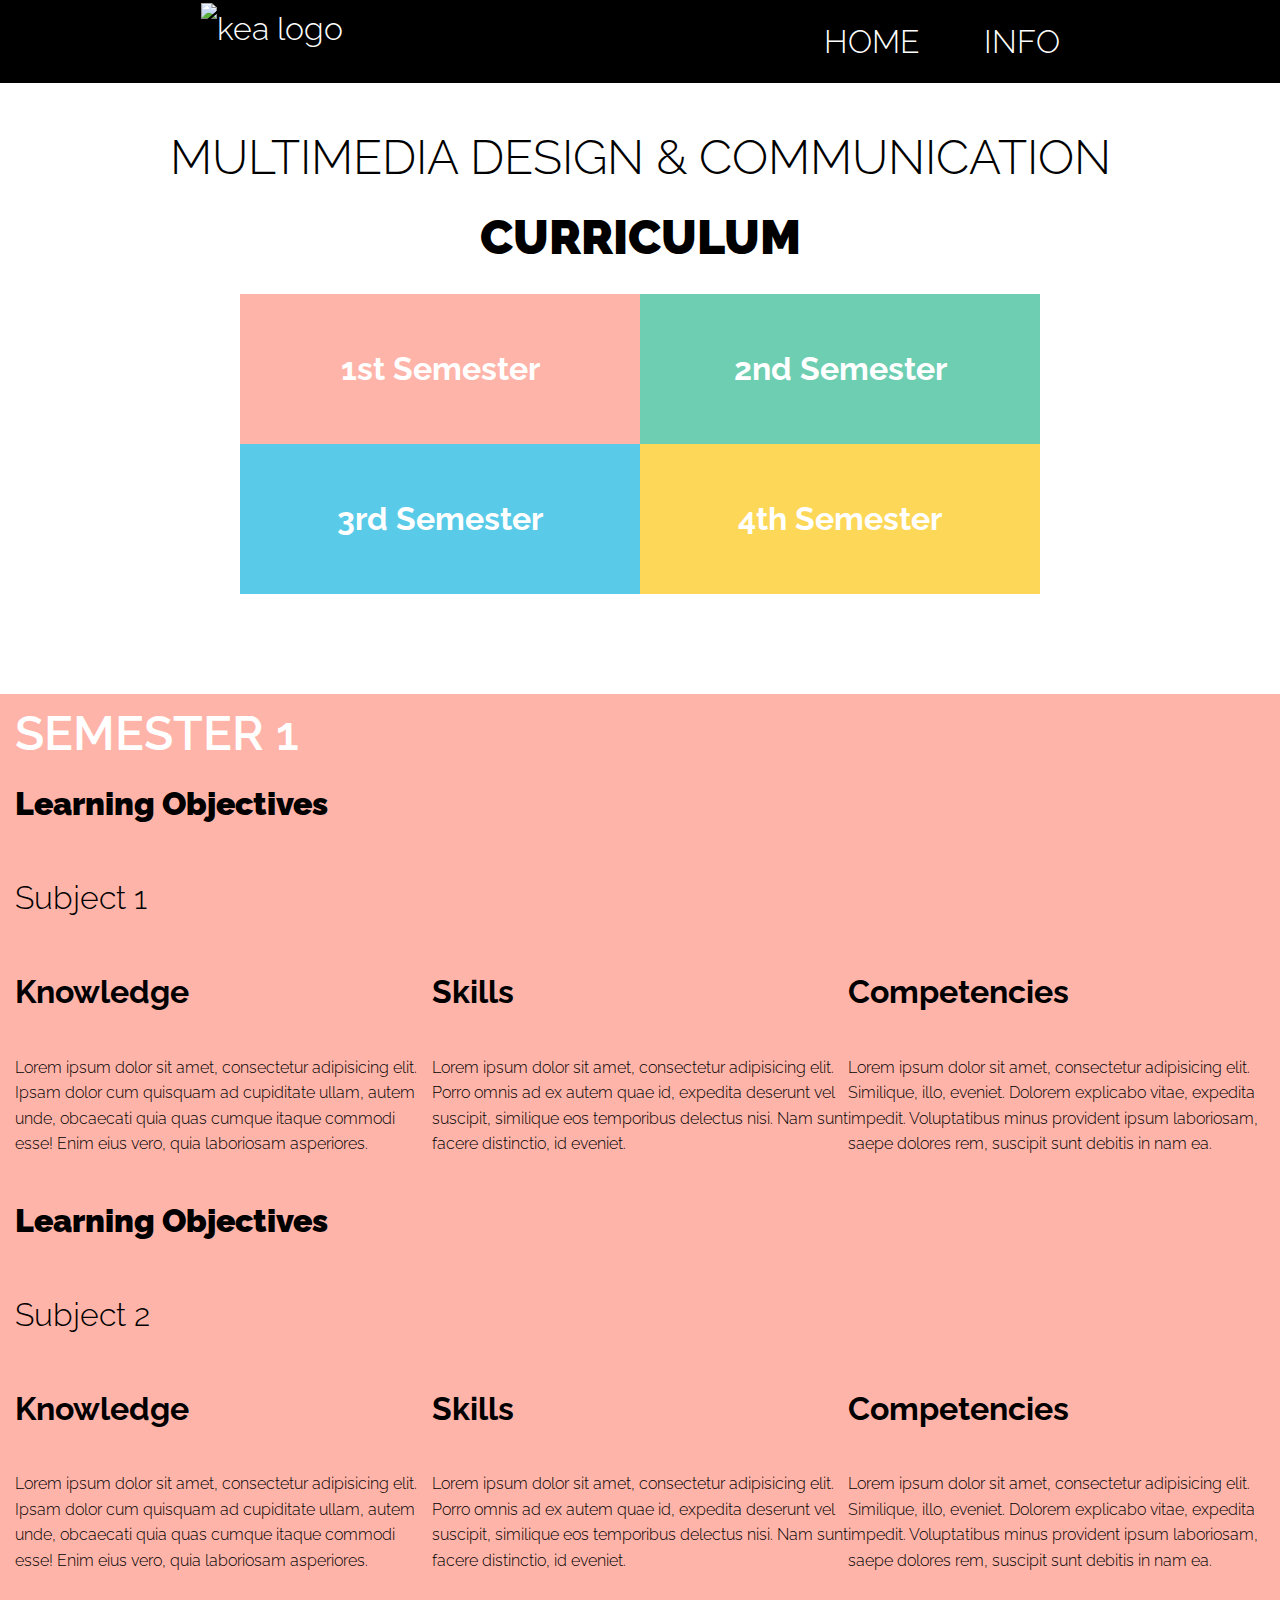
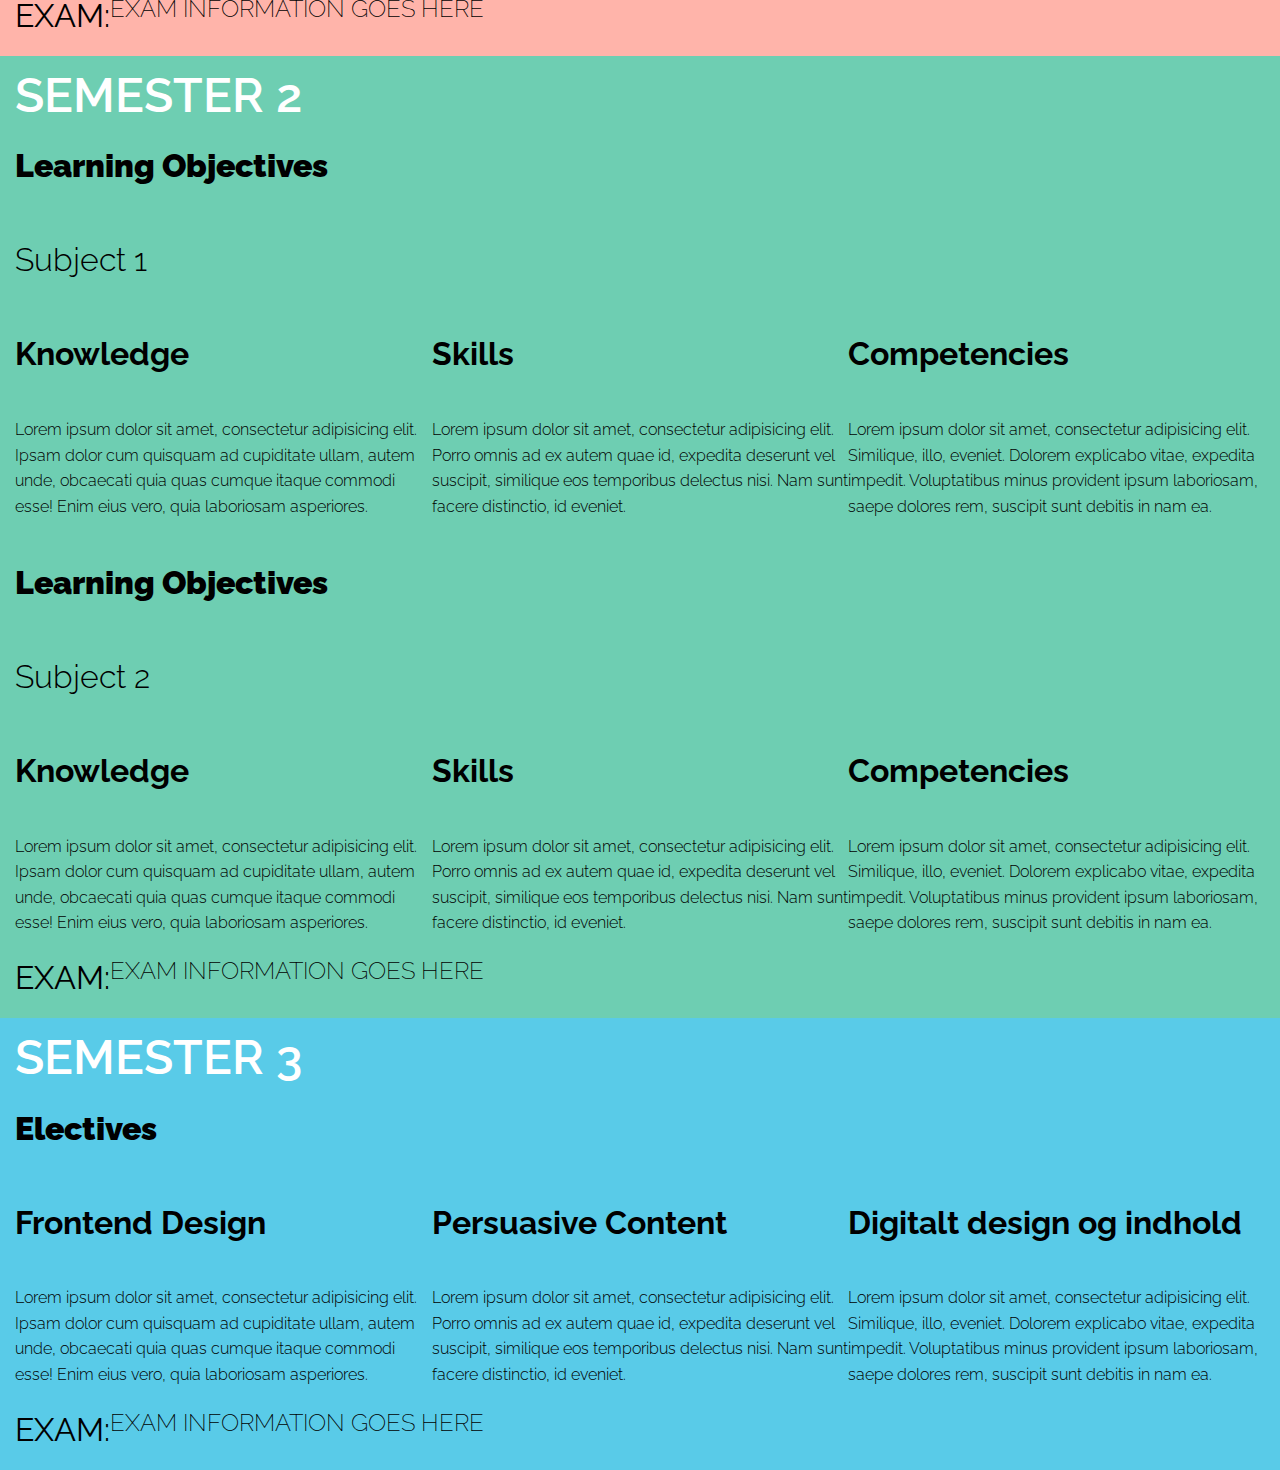
==== index.html @ 7bb72536 "1st index" ====
<!DOCTYPE html>
<html lang="en" dir="ltr">
  <head>
    <meta charset="utf-8">
    <title></title>
  </head>

  <style>
  @import url('https://fonts.googleapis.com/css?family=Raleway:300,400i,900');

    html, body   {
      margin: 0;
      padding: 0;
  }

      body {
      font-family: "Raleway", sans-serif;
      font-weight: 300;
      line-height: 1.6;
    }

    /* Semester blocks section at the top */

    .semester-links h1 {
      color:white;
    }

    .semester-links {

      display:flex;
      align-items: center;
      justify-content: center;
    }

    /* Grid containing semester 1,2,3 and 4 */

    .grid-container {
          display:grid;
          margin:auto;
          grid-template-columns: repeat(2, minmax(200px, 400px));
          grid-template-rows: repeat(2, minmax(50px, 150px));
          padding-bottom: 100px;
          grid-template-areas:
          "semester1 semester2"
          "semester3 semester4"

    }

    .semester1 {
      background-color: #FFB4AA;
      display:flex;
      align-items: center;
      justify-content: center;
      grid-area: semester1;
    }
    .semester2 {
      background-color: #6ECEB2;
      display:flex;
      align-items: center;
      justify-content: center;
        grid-area: semester2;
    }

    .semester3 {
      background-color: #59CBE8;
      display:flex;
      align-items: center;
      justify-content: center;
        grid-area: semester3;
    }
    .semester4 {
        background-color: #FDD757;
        display:flex;
        align-items: center;
        justify-content: center;
        grid-area: semester4;
    }

    /*Website navbar */

    #logo {
        height: 100px;
        vertical-align: middle;
    }


    .nav-wrapper {
        background-color: black;
        display: flex;
          justify-content: space-around;
    }

    nav ul {
        display: inline;
        list-style: none;
    }

    nav li {
        display: inline;
        cursor: pointer;
        padding: 43px 20px;
        margin-left: 20px;
    }

    nav a {
        text-decoration: none;
        font-size: 2em;
        color: white;
    }

    a:hover {
        color: red;
    }



    /* Main heading above the semester blocks */

    .heading {
      text-transform: uppercase;
      display:flex;
      align-items: center;
      justify-content: center;
        line-height: 1;
        margin-top: 0;
        font-size: 3rem;
        font-weight: 300;
        padding-top: 50px;

    }

    .heading2 {
      text-transform: uppercase;
      display:flex;
      align-items: center;
      justify-content: center;
      line-height: 1;
      margin-top: 0;
      font-size: 3rem;
      font-weight: 900;
    }

/* Below is 1st semester page */

    .semester1-section {
      display:flex;

      align-items: center;
      justify-content: center;
    }



    .semester-grid {
        padding:15px;

          display:grid;
          grid-template-columns: repeat(3, minmax(200px, 500px));
          grid-template-rows: repeat(2, minmax(50px, 150px)), auto;
          grid-template-areas:
          "semester-heading semester-heading semester-heading"
          "learning-objectives learning-objectives learning-objectives"
          "subject1 subject1 subject1 "
          "knowledge skills competencies"
          "learning-objectives2 learning-objectives2 learning-objectives2"
          "subject2 subject2 subject2 "
          "knowledge2 skills2 competencies2"
          "exam exam exam"


    }

    /* The heading for each semester page */

    .semester-heading {
      text-transform: uppercase;
      display:flex;
      color:white;
      line-height: 1;
      margin-top: 0;
      font-size: 3rem;
      font-weight: 600;
      grid-area:semester-heading;
    }

    /* The exam info for each semester */

    .exam {
      grid-area:exam;
      text-transform: uppercase;
      display:flex;
      margin-top: 0;
      font-size: 2rem;
      font-weight: 400;
    }

    .examInfo {
      grid-area:examInfo;
      display:flex;
      margin-top: 0;
      font-size: 1.5rem;
      font-weight: 200;
    }

    /* Knowledge div bock inside grid */
    .knowledge-grid {
      grid-area: knowledge;
      display:grid;
      grid-template-rows: minmax(50px, 150px), auto;
    }

    .knowledge-grid2 {
      grid-area: knowledge2;
      display:grid;
      grid-template-rows: minmax(50px, 150px), auto;
    }

    .knowledge-h1 {
      display:flex;
    }

    .knowledge-description {
    display:flex;
    }

    .knowledge-description2 {
    display:flex;
    }



    /* skills div bock inside grid */
    .skills-grid {
      grid-area: skills;
      display:grid;
      grid-template-rows: minmax(50px, 150px), auto;

    }

    .skills-grid2 {
      grid-area: skills2;
      display:grid;
      grid-template-rows: minmax(50px, 150px), auto;

    }

    /* competencies div bock inside grid */
    .competencies-grid {
      grid-area: competencies;
      display:grid;
      grid-template-rows: minmax(50px, 150px), auto;

    }

    .competencies-grid2 {
      grid-area: competencies2;
      display:grid;
      grid-template-rows: minmax(50px, 150px), auto;

    }


    .learning-objectives {
      grid-area: learning-objectives;
      display:flex;

    }

    .learning-objectives2 {
      grid-area: learning-objectives2;
      display:flex;

    }

    .learning-objectives h1 {
      font-weight: 900;
    }

    .learning-objectives2 h1 {
      font-weight: 900;
    }

    .subject1 {
      grid-area: subject1;
    }

    .subject1 h1 {
      font-weight: 300;
    }

    .subject2 {
      grid-area: subject2;
    }

    .subject2 h1 {
      font-weight: 300;
    }

    .semester-grid p {
      display:flex;
    }

    /* Below is semester 2 section */
    .semester2-section {
      display:flex;
      align-items: center;
      justify-content: center;
    }

    /* Below is semester 3 section */
    .semester3-section {
      display:flex;
      align-items: center;
      justify-content: center;
    }

    /* Below will be semester 4 section */

    /*Setting the colors of semester grids */

    .semester1-section .semester-grid {
        background-color: #FFB4AA;
    }
    .semester2-section .semester-grid {
        background-color: #6ECEB2;
    }
    .semester3-section .semester-grid {
        background-color: #59CBE8;
    }
    .semester4-section .semester-grid {
        background-color: #FDD757;
    }






  </style>

  <body>
    <main>

      <nav>
          <div class="nav-wrapper">
              <a href="#home">
                  <img id="logo" src="kea_logo.jpg" alt="kea logo"> </a>
              <ul>
                  <li><a href="#home">HOME</a></li>
                  <li><a href="#info">INFO</a></li>
              </ul>
          </div>
      </nav>

      <h1 class="heading">Multimedia Design & Communication</h1>
      <h1 class="heading2">Curriculum</h1>
    <section class="semester-links">
      <div class="grid-container">

        <div class="semester1"><h1>1st Semester</h1></div>
        <div class="semester2"><h1>2nd Semester</h1></div>
        <div class="semester3"><h1>3rd Semester</h1></div>
        <div class="semester4"><h1>4th Semester</h1></div>
    </div>
    </section>
    <section class="semester1-section">
      <div class="semester-grid">
        <div class="semester-heading">Semester 1</div>
        <!-- semester 1 part 1 start -->
        <div class="learning-objectives">
          <h1>Learning Objectives</h1>
        </div>
        <div class="subject1">
          <h1>Subject 1</h1>
        </div>
        <div class="knowledge-grid">
          <h1 class="knowledge-h1">Knowledge</h1>
          <p class="knowledge-description">Lorem ipsum dolor sit amet, consectetur adipisicing elit. Ipsam dolor cum quisquam ad cupiditate ullam, autem unde, obcaecati quia quas cumque itaque commodi esse! Enim eius vero, quia laboriosam asperiores.</p>

        </div>
        <div class="skills-grid">
          <h1 class="skills-h1">Skills</h1>
          <p class="skills-description">Lorem ipsum dolor sit amet, consectetur adipisicing elit. Porro omnis ad ex autem quae id, expedita deserunt vel suscipit, similique eos temporibus delectus nisi. Nam sunt facere distinctio, id eveniet.</p>
        </div>
        <div class="competencies-grid">
          <h1 class="competencies-h1">Competencies</h1>
          <p class="competencies-description">Lorem ipsum dolor sit amet, consectetur adipisicing elit. Similique, illo, eveniet. Dolorem explicabo vitae, expedita impedit. Voluptatibus minus provident ipsum laboriosam, saepe dolores rem, suscipit sunt debitis in nam ea.</p>

        </div>
        <!-- semester 1 part 1 end -->
        <!-- semester 1 part 2 start -->
        <div class="learning-objectives2">
          <h1>Learning Objectives</h1>
        </div>
        <div class="subject2">
          <h1>Subject 2</h1>
        </div>
        <div class="knowledge-grid2">
          <h1 class="knowledge-h1">Knowledge</h1>
          <p class="knowledge-description2">Lorem ipsum dolor sit amet, consectetur adipisicing elit. Ipsam dolor cum quisquam ad cupiditate ullam, autem unde, obcaecati quia quas cumque itaque commodi esse! Enim eius vero, quia laboriosam asperiores.</p>

        </div>
        <div class="skills-grid2">
          <h1 class="skills-h1">Skills</h1>
          <p class="skills-description2">Lorem ipsum dolor sit amet, consectetur adipisicing elit. Porro omnis ad ex autem quae id, expedita deserunt vel suscipit, similique eos temporibus delectus nisi. Nam sunt facere distinctio, id eveniet.</p>
        </div>
        <div class="competencies-grid2">
          <h1 class="competencies-h1">Competencies</h1>
          <p class="competencies-description2">Lorem ipsum dolor sit amet, consectetur adipisicing elit. Similique, illo, eveniet. Dolorem explicabo vitae, expedita impedit. Voluptatibus minus provident ipsum laboriosam, saepe dolores rem, suscipit sunt debitis in nam ea.</p>
        </div>
        <div class="exam">Exam: <span class="examInfo">Exam information goes here</span></div>
        <!-- semester 1 part 2 end -->
     </div>
    </section>


    <section class="semester2-section">
      <div class="semester-grid">
        <!-- semester 2 part 1 start -->
        <div class="semester-heading">Semester 2</div>
        <div class="learning-objectives">
          <h1>Learning Objectives</h1>
        </div>
        <div class="subject1">
          <h1>Subject 1</h1>
        </div>
        <div class="knowledge-grid">
          <h1 class="knowledge-h1">Knowledge</h1>
          <p class="knowledge-description">Lorem ipsum dolor sit amet, consectetur adipisicing elit. Ipsam dolor cum quisquam ad cupiditate ullam, autem unde, obcaecati quia quas cumque itaque commodi esse! Enim eius vero, quia laboriosam asperiores.</p>

        </div>
        <div class="skills-grid">
          <h1 class="skills-h1">Skills</h1>
          <p class="skills-description">Lorem ipsum dolor sit amet, consectetur adipisicing elit. Porro omnis ad ex autem quae id, expedita deserunt vel suscipit, similique eos temporibus delectus nisi. Nam sunt facere distinctio, id eveniet.</p>
        </div>
        <div class="competencies-grid">
          <h1 class="competencies-h1">Competencies</h1>
          <p class="competencies-description">Lorem ipsum dolor sit amet, consectetur adipisicing elit. Similique, illo, eveniet. Dolorem explicabo vitae, expedita impedit. Voluptatibus minus provident ipsum laboriosam, saepe dolores rem, suscipit sunt debitis in nam ea.</p>
        </div>
        <!-- semester 2 part 1 end -->
        <!-- semester 2 part 2 start -->
        <div class="learning-objectives2">
          <h1>Learning Objectives</h1>
        </div>
        <div class="subject2">
          <h1>Subject 2</h1>
        </div>
        <div class="knowledge-grid2">
          <h1 class="knowledge-h1">Knowledge</h1>
          <p class="knowledge-description2">Lorem ipsum dolor sit amet, consectetur adipisicing elit. Ipsam dolor cum quisquam ad cupiditate ullam, autem unde, obcaecati quia quas cumque itaque commodi esse! Enim eius vero, quia laboriosam asperiores.</p>

        </div>
        <div class="skills-grid2">
          <h1 class="skills-h1">Skills</h1>
          <p class="skills-description2">Lorem ipsum dolor sit amet, consectetur adipisicing elit. Porro omnis ad ex autem quae id, expedita deserunt vel suscipit, similique eos temporibus delectus nisi. Nam sunt facere distinctio, id eveniet.</p>
        </div>
        <div class="competencies-grid2">
          <h1 class="competencies-h1">Competencies</h1>
          <p class="competencies-description2">Lorem ipsum dolor sit amet, consectetur adipisicing elit. Similique, illo, eveniet. Dolorem explicabo vitae, expedita impedit. Voluptatibus minus provident ipsum laboriosam, saepe dolores rem, suscipit sunt debitis in nam ea.</p>
        </div>
<div class="exam">Exam: <span class="examInfo">Exam information goes here</span></div>
        <!-- semester 2 part 2 end -->
    </section>

    <!-- Semester 3 section below here -->
    <section class="semester3-section">

      <div class="semester-grid">
        <div class="semester-heading">Semester 3</div>
        <!-- semester 3 part 1 start -->
        <div class="learning-objectives">
          <h1>Electives</h1>
        </div>
        <div class="knowledge-grid">
          <h1 class="knowledge-h1">Frontend Design</h1>
          <p class="knowledge-description">Lorem ipsum dolor sit amet, consectetur adipisicing elit. Ipsam dolor cum quisquam ad cupiditate ullam, autem unde, obcaecati quia quas cumque itaque commodi esse! Enim eius vero, quia laboriosam asperiores.</p>

        </div>
        <div class="skills-grid">
          <h1 class="skills-h1">Persuasive Content</h1>
          <p class="skills-description">Lorem ipsum dolor sit amet, consectetur adipisicing elit. Porro omnis ad ex autem quae id, expedita deserunt vel suscipit, similique eos temporibus delectus nisi. Nam sunt facere distinctio, id eveniet.</p>
        </div>
        <div class="competencies-grid">
          <h1 class="competencies-h1">Digitalt design og indhold</h1>
          <p class="competencies-description">Lorem ipsum dolor sit amet, consectetur adipisicing elit. Similique, illo, eveniet. Dolorem explicabo vitae, expedita impedit. Voluptatibus minus provident ipsum laboriosam, saepe dolores rem, suscipit sunt debitis in nam ea.</p>
        </div>
        <div class="exam">Exam: <span class="examInfo">Exam information goes here</span></div>
        <!-- semester 3 part 1 end -->
     </div>
    </section>
  </main>

  </body>
</html>
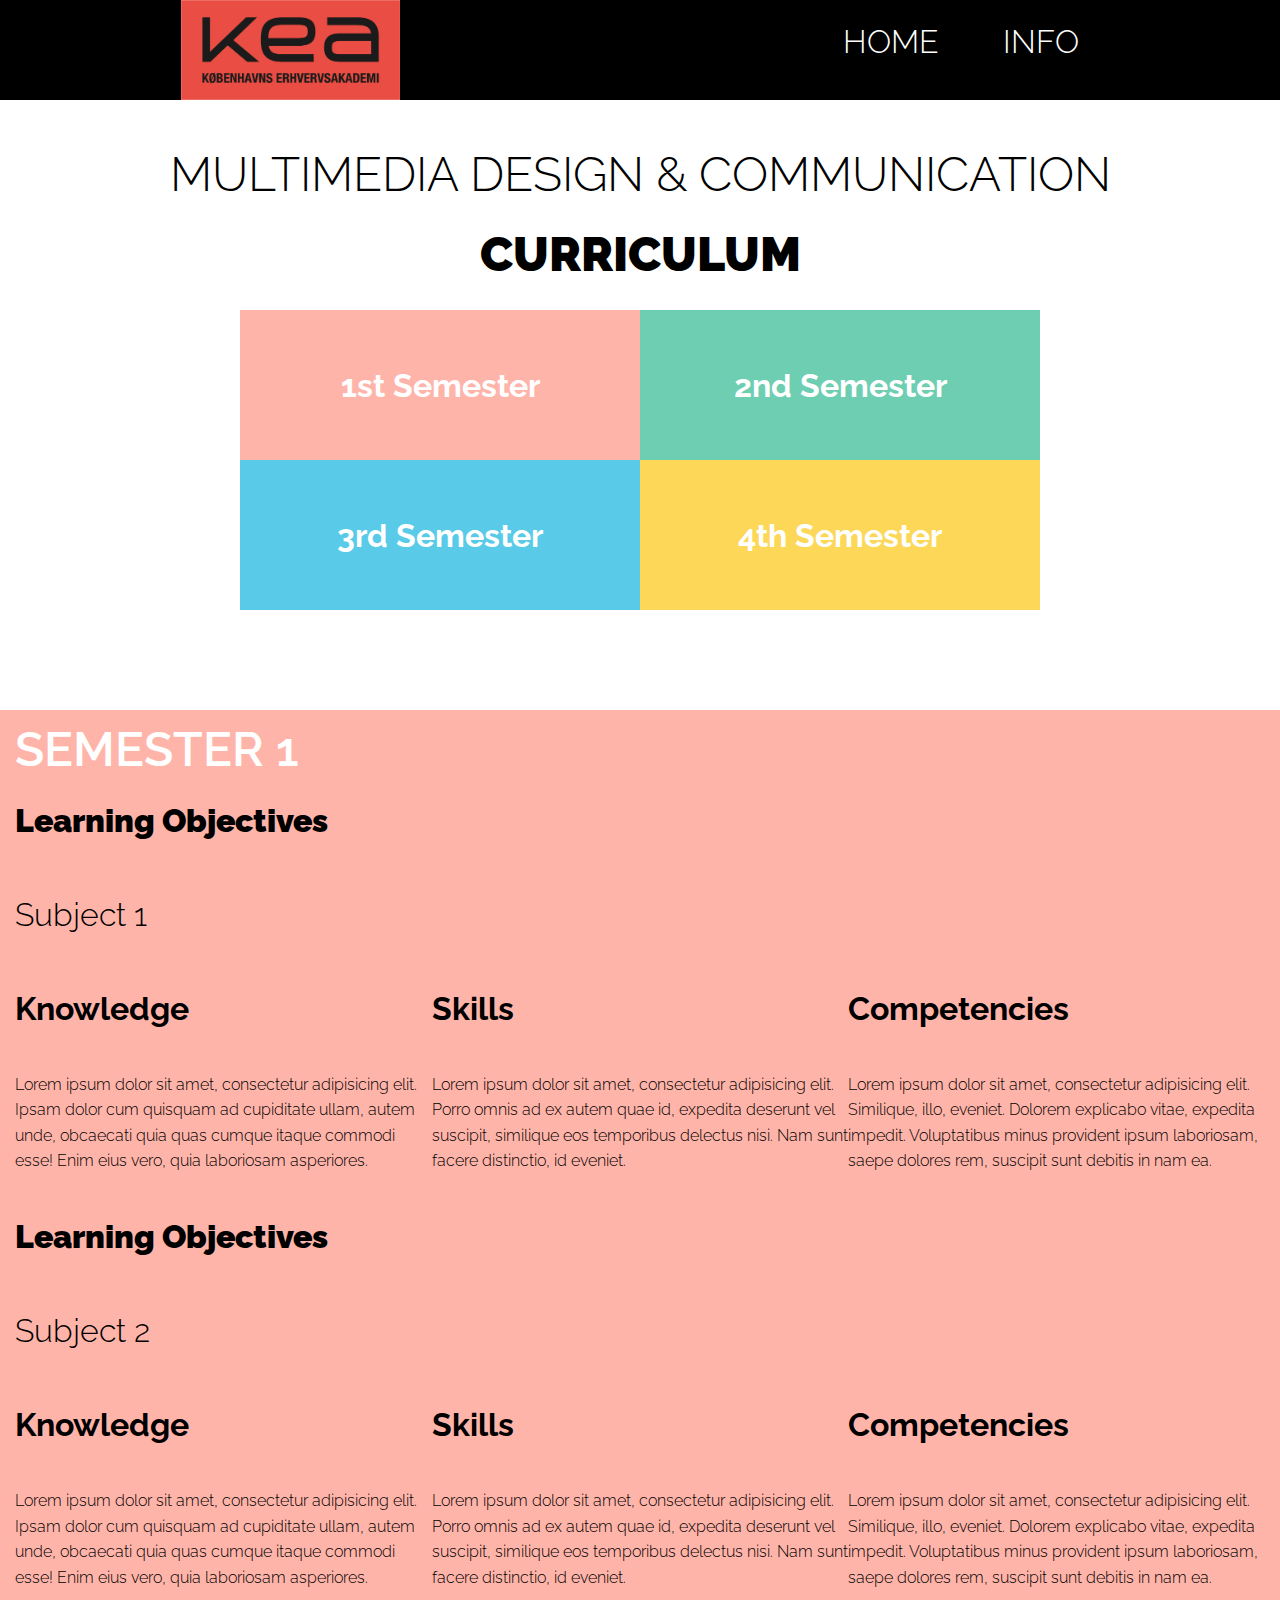
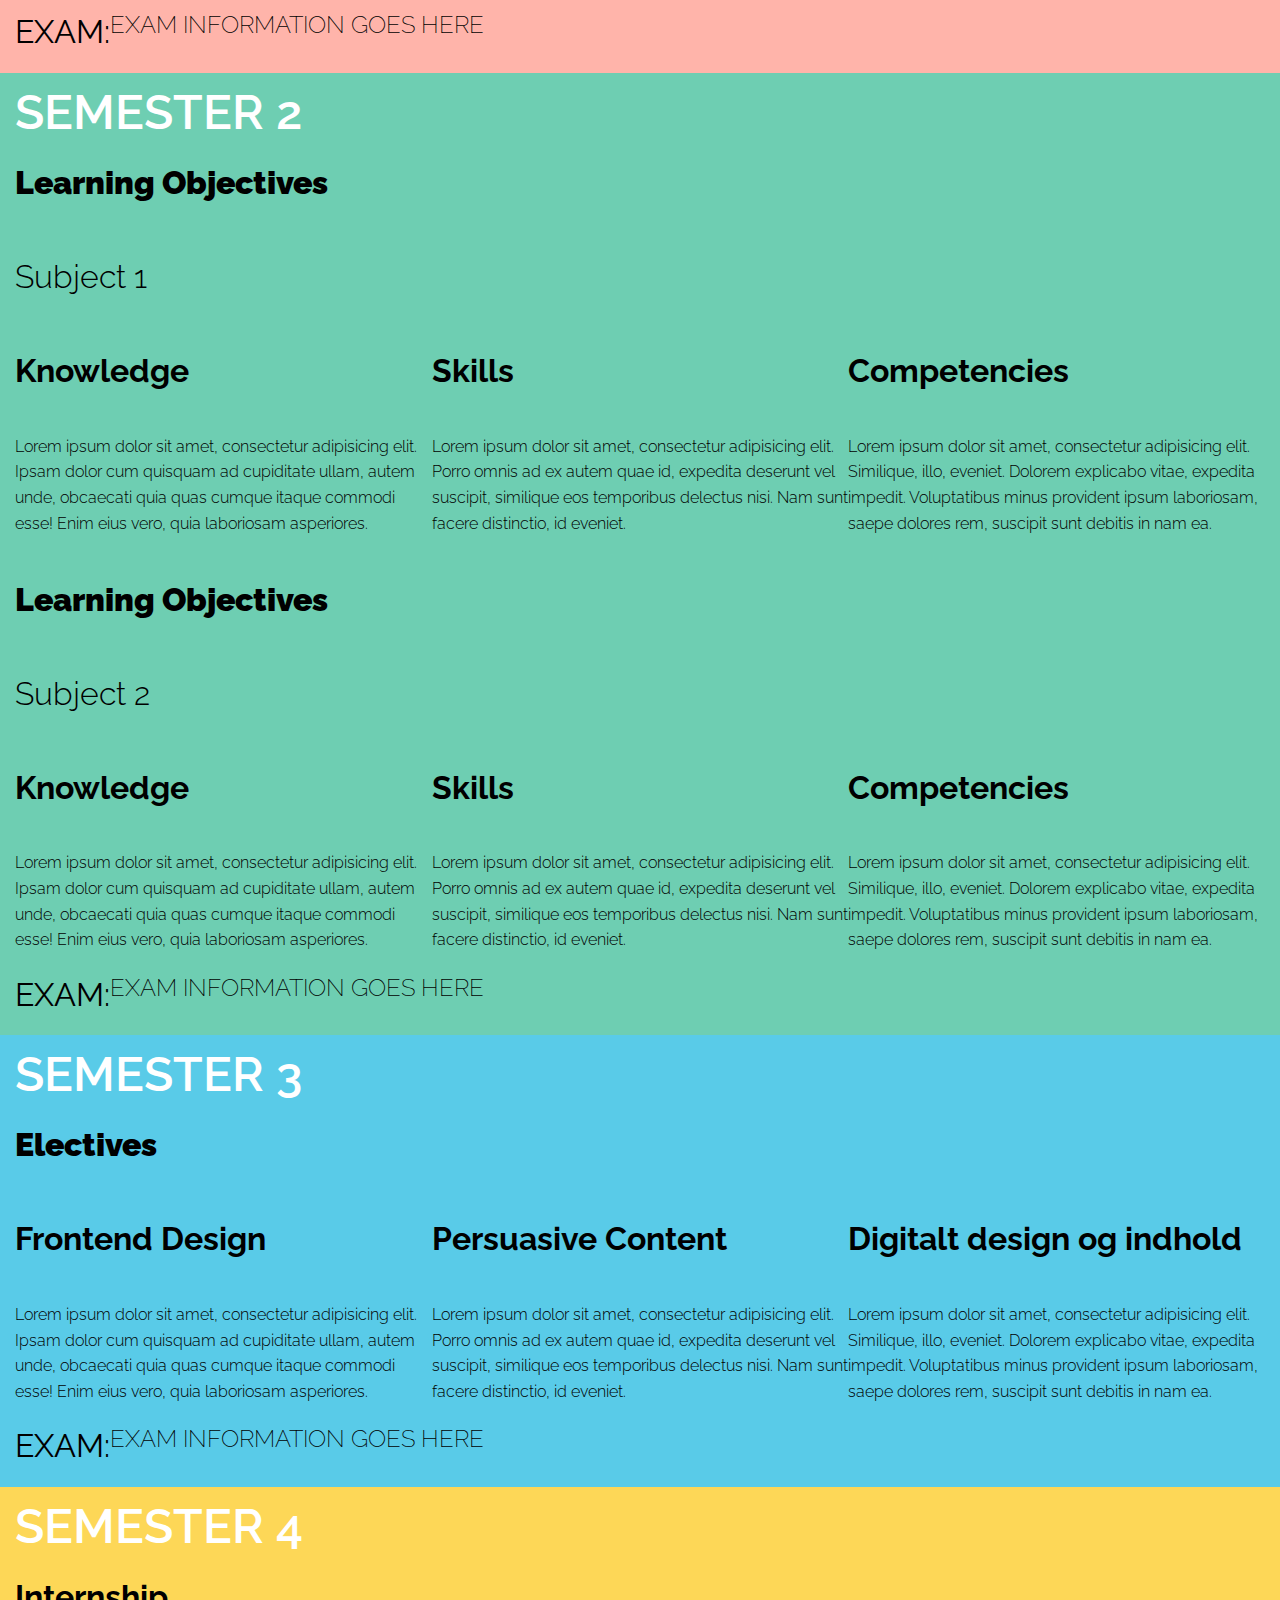
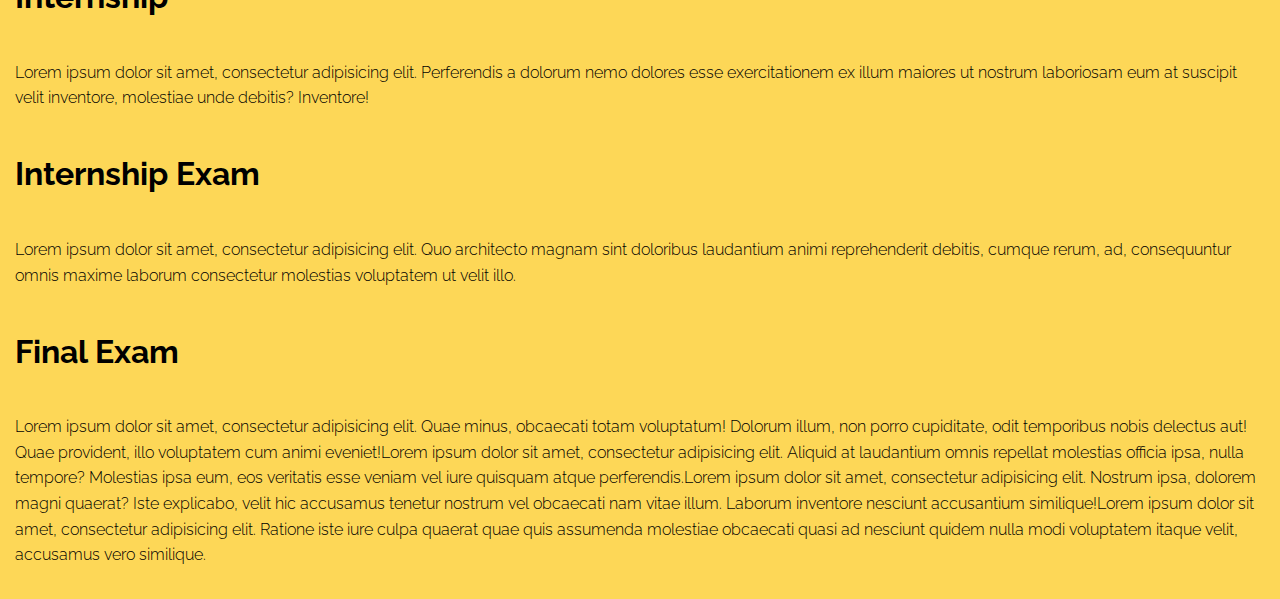
==== commit 2fa0c62f: "from Josh" ====
--- a/index.html
+++ b/index.html
@@ -1,342 +1,10 @@
 <!DOCTYPE html>
 <html lang="en" dir="ltr">
   <head>
+    <link rel="stylesheet" href="css/stylesheet.css">
     <meta charset="utf-8">
     <title></title>
   </head>
-
-  <style>
-  @import url('https://fonts.googleapis.com/css?family=Raleway:300,400i,900');
-
-    html, body   {
-      margin: 0;
-      padding: 0;
-  }
-
-      body {
-      font-family: "Raleway", sans-serif;
-      font-weight: 300;
-      line-height: 1.6;
-    }
-
-    /* Semester blocks section at the top */
-
-    .semester-links h1 {
-      color:white;
-    }
-
-    .semester-links {
-
-      display:flex;
-      align-items: center;
-      justify-content: center;
-    }
-
-    /* Grid containing semester 1,2,3 and 4 */
-
-    .grid-container {
-          display:grid;
-          margin:auto;
-          grid-template-columns: repeat(2, minmax(200px, 400px));
-          grid-template-rows: repeat(2, minmax(50px, 150px));
-          padding-bottom: 100px;
-          grid-template-areas:
-          "semester1 semester2"
-          "semester3 semester4"
-
-    }
-
-    .semester1 {
-      background-color: #FFB4AA;
-      display:flex;
-      align-items: center;
-      justify-content: center;
-      grid-area: semester1;
-    }
-    .semester2 {
-      background-color: #6ECEB2;
-      display:flex;
-      align-items: center;
-      justify-content: center;
-        grid-area: semester2;
-    }
-
-    .semester3 {
-      background-color: #59CBE8;
-      display:flex;
-      align-items: center;
-      justify-content: center;
-        grid-area: semester3;
-    }
-    .semester4 {
-        background-color: #FDD757;
-        display:flex;
-        align-items: center;
-        justify-content: center;
-        grid-area: semester4;
-    }
-
-    /*Website navbar */
-
-    #logo {
-        height: 100px;
-        vertical-align: middle;
-    }
-
-
-    .nav-wrapper {
-        background-color: black;
-        display: flex;
-          justify-content: space-around;
-    }
-
-    nav ul {
-        display: inline;
-        list-style: none;
-    }
-
-    nav li {
-        display: inline;
-        cursor: pointer;
-        padding: 43px 20px;
-        margin-left: 20px;
-    }
-
-    nav a {
-        text-decoration: none;
-        font-size: 2em;
-        color: white;
-    }
-
-    a:hover {
-        color: red;
-    }
-
-
-
-    /* Main heading above the semester blocks */
-
-    .heading {
-      text-transform: uppercase;
-      display:flex;
-      align-items: center;
-      justify-content: center;
-        line-height: 1;
-        margin-top: 0;
-        font-size: 3rem;
-        font-weight: 300;
-        padding-top: 50px;
-
-    }
-
-    .heading2 {
-      text-transform: uppercase;
-      display:flex;
-      align-items: center;
-      justify-content: center;
-      line-height: 1;
-      margin-top: 0;
-      font-size: 3rem;
-      font-weight: 900;
-    }
-
-/* Below is 1st semester page */
-
-    .semester1-section {
-      display:flex;
-
-      align-items: center;
-      justify-content: center;
-    }
-
-
-
-    .semester-grid {
-        padding:15px;
-
-          display:grid;
-          grid-template-columns: repeat(3, minmax(200px, 500px));
-          grid-template-rows: repeat(2, minmax(50px, 150px)), auto;
-          grid-template-areas:
-          "semester-heading semester-heading semester-heading"
-          "learning-objectives learning-objectives learning-objectives"
-          "subject1 subject1 subject1 "
-          "knowledge skills competencies"
-          "learning-objectives2 learning-objectives2 learning-objectives2"
-          "subject2 subject2 subject2 "
-          "knowledge2 skills2 competencies2"
-          "exam exam exam"
-
-
-    }
-
-    /* The heading for each semester page */
-
-    .semester-heading {
-      text-transform: uppercase;
-      display:flex;
-      color:white;
-      line-height: 1;
-      margin-top: 0;
-      font-size: 3rem;
-      font-weight: 600;
-      grid-area:semester-heading;
-    }
-
-    /* The exam info for each semester */
-
-    .exam {
-      grid-area:exam;
-      text-transform: uppercase;
-      display:flex;
-      margin-top: 0;
-      font-size: 2rem;
-      font-weight: 400;
-    }
-
-    .examInfo {
-      grid-area:examInfo;
-      display:flex;
-      margin-top: 0;
-      font-size: 1.5rem;
-      font-weight: 200;
-    }
-
-    /* Knowledge div bock inside grid */
-    .knowledge-grid {
-      grid-area: knowledge;
-      display:grid;
-      grid-template-rows: minmax(50px, 150px), auto;
-    }
-
-    .knowledge-grid2 {
-      grid-area: knowledge2;
-      display:grid;
-      grid-template-rows: minmax(50px, 150px), auto;
-    }
-
-    .knowledge-h1 {
-      display:flex;
-    }
-
-    .knowledge-description {
-    display:flex;
-    }
-
-    .knowledge-description2 {
-    display:flex;
-    }
-
-
-
-    /* skills div bock inside grid */
-    .skills-grid {
-      grid-area: skills;
-      display:grid;
-      grid-template-rows: minmax(50px, 150px), auto;
-
-    }
-
-    .skills-grid2 {
-      grid-area: skills2;
-      display:grid;
-      grid-template-rows: minmax(50px, 150px), auto;
-
-    }
-
-    /* competencies div bock inside grid */
-    .competencies-grid {
-      grid-area: competencies;
-      display:grid;
-      grid-template-rows: minmax(50px, 150px), auto;
-
-    }
-
-    .competencies-grid2 {
-      grid-area: competencies2;
-      display:grid;
-      grid-template-rows: minmax(50px, 150px), auto;
-
-    }
-
-
-    .learning-objectives {
-      grid-area: learning-objectives;
-      display:flex;
-
-    }
-
-    .learning-objectives2 {
-      grid-area: learning-objectives2;
-      display:flex;
-
-    }
-
-    .learning-objectives h1 {
-      font-weight: 900;
-    }
-
-    .learning-objectives2 h1 {
-      font-weight: 900;
-    }
-
-    .subject1 {
-      grid-area: subject1;
-    }
-
-    .subject1 h1 {
-      font-weight: 300;
-    }
-
-    .subject2 {
-      grid-area: subject2;
-    }
-
-    .subject2 h1 {
-      font-weight: 300;
-    }
-
-    .semester-grid p {
-      display:flex;
-    }
-
-    /* Below is semester 2 section */
-    .semester2-section {
-      display:flex;
-      align-items: center;
-      justify-content: center;
-    }
-
-    /* Below is semester 3 section */
-    .semester3-section {
-      display:flex;
-      align-items: center;
-      justify-content: center;
-    }
-
-    /* Below will be semester 4 section */
-
-    /*Setting the colors of semester grids */
-
-    .semester1-section .semester-grid {
-        background-color: #FFB4AA;
-    }
-    .semester2-section .semester-grid {
-        background-color: #6ECEB2;
-    }
-    .semester3-section .semester-grid {
-        background-color: #59CBE8;
-    }
-    .semester4-section .semester-grid {
-        background-color: #FDD757;
-    }
-
-
-
-
-
-
-  </style>
 
   <body>
     <main>
@@ -488,6 +156,21 @@
         <!-- semester 3 part 1 end -->
      </div>
     </section>
+    <!-- Semester 3 section below here -->
+    <section class="semester4-section">
+
+      <div class="semester-grid">
+        <div class="semester-heading">Semester 4</div>
+        <h1 class="semester4-heading">Internship</h1>
+        <p class="semester4-text">Lorem ipsum dolor sit amet, consectetur adipisicing elit. Perferendis a dolorum nemo dolores esse exercitationem ex illum maiores ut nostrum laboriosam eum at suscipit velit inventore, molestiae unde debitis? Inventore!</p>
+
+        <h1 class="semester4-heading">Internship Exam</h1>
+        <p class="semester4-text">Lorem ipsum dolor sit amet, consectetur adipisicing elit. Quo architecto magnam sint doloribus laudantium animi reprehenderit debitis, cumque rerum, ad, consequuntur omnis maxime laborum consectetur molestias voluptatem ut velit illo.</p>
+        <h1 class="semester4-heading">Final Exam</h1>
+        <p class="semester4-text">Lorem ipsum dolor sit amet, consectetur adipisicing elit. Quae minus, obcaecati totam voluptatum! Dolorum illum, non porro cupiditate, odit temporibus nobis delectus aut! Quae provident, illo voluptatem cum animi eveniet!Lorem ipsum dolor sit amet, consectetur adipisicing elit. Aliquid at laudantium omnis repellat molestias officia ipsa, nulla tempore? Molestias ipsa eum, eos veritatis esse veniam vel iure quisquam atque perferendis.Lorem ipsum dolor sit amet, consectetur adipisicing elit. Nostrum ipsa, dolorem magni quaerat? Iste explicabo, velit hic accusamus tenetur nostrum vel obcaecati nam vitae illum. Laborum inventore nesciunt accusantium similique!Lorem ipsum dolor sit amet, consectetur adipisicing elit. Ratione iste iure culpa quaerat quae quis assumenda molestiae obcaecati quasi ad nesciunt quidem nulla modi voluptatem itaque velit, accusamus vero similique.</p>
+        <!-- semester 3 part 1 end -->
+     </div>
+    </section>
   </main>
 
   </body>
--- a/css/stylesheet.css
+++ b/css/stylesheet.css
@@ -0,0 +1,334 @@
+@import url('https://fonts.googleapis.com/css?family=Raleway:300,400i,900');
+
+  html, body   {
+    margin: 0;
+    padding: 0;
+}
+
+    body {
+    font-family: "Raleway", sans-serif;
+    font-weight: 300;
+    line-height: 1.6;
+  }
+
+  /* Semester blocks section at the top */
+
+  .semester-links h1 {
+    color:white;
+  }
+
+  .semester-links {
+
+    display:flex;
+    align-items: center;
+    justify-content: center;
+  }
+
+  /* Grid containing semester 1,2,3 and 4 */
+
+  .grid-container {
+        display:grid;
+        margin:auto;
+        grid-template-columns: repeat(2, minmax(200px, 400px));
+        grid-template-rows: repeat(2, minmax(50px, 150px));
+        padding-bottom: 100px;
+        grid-template-areas:
+        "semester1 semester2"
+        "semester3 semester4"
+
+  }
+
+  .semester1 {
+    background-color: #FFB4AA;
+    display:flex;
+    align-items: center;
+    justify-content: center;
+    grid-area: semester1;
+  }
+  .semester2 {
+    background-color: #6ECEB2;
+    display:flex;
+    align-items: center;
+    justify-content: center;
+      grid-area: semester2;
+  }
+
+  .semester3 {
+    background-color: #59CBE8;
+    display:flex;
+    align-items: center;
+    justify-content: center;
+      grid-area: semester3;
+  }
+  .semester4 {
+      background-color: #FDD757;
+      display:flex;
+      align-items: center;
+      justify-content: center;
+      grid-area: semester4;
+  }
+
+  /*Website navbar */
+
+  #logo {
+      height: 100px;
+      vertical-align: middle;
+  }
+
+
+  .nav-wrapper {
+      background-color: black;
+      display: flex;
+        justify-content: space-around;
+  }
+
+  nav ul {
+      display: inline;
+      list-style: none;
+  }
+
+  nav li {
+      display: inline;
+      cursor: pointer;
+      padding: 43px 20px;
+      margin-left: 20px;
+  }
+
+  nav a {
+      text-decoration: none;
+      font-size: 2em;
+      color: white;
+  }
+
+  a:hover {
+      color: red;
+  }
+
+
+
+  /* Main heading above the semester blocks */
+
+  .heading {
+    text-transform: uppercase;
+    display:flex;
+    align-items: center;
+    justify-content: center;
+      line-height: 1;
+      margin-top: 0;
+      font-size: 3rem;
+      font-weight: 300;
+      padding-top: 50px;
+
+  }
+
+  .heading2 {
+    text-transform: uppercase;
+    display:flex;
+    align-items: center;
+    justify-content: center;
+    line-height: 1;
+    margin-top: 0;
+    font-size: 3rem;
+    font-weight: 900;
+  }
+
+/* Below is 1st semester page */
+
+  .semester1-section {
+    display:flex;
+
+    align-items: center;
+    justify-content: center;
+  }
+
+
+
+  .semester-grid {
+      padding:15px;
+
+        display:grid;
+        grid-template-columns: repeat(3, minmax(200px, 500px));
+        grid-template-rows: repeat(2, minmax(50px, 150px)), auto;
+        grid-template-areas:
+        "semester-heading semester-heading semester-heading"
+        "learning-objectives learning-objectives learning-objectives"
+        "subject1 subject1 subject1 "
+        "knowledge skills competencies"
+        "learning-objectives2 learning-objectives2 learning-objectives2"
+        "subject2 subject2 subject2 "
+        "knowledge2 skills2 competencies2"
+        "exam exam exam"
+
+
+  }
+
+  /* The heading for each semester page */
+
+  .semester-heading {
+    text-transform: uppercase;
+    display:flex;
+    color:white;
+    line-height: 1;
+    margin-top: 0;
+    font-size: 3rem;
+    font-weight: 600;
+    grid-area:semester-heading;
+  }
+
+  /* The exam info for each semester */
+
+  .exam {
+    grid-area:exam;
+    text-transform: uppercase;
+    display:flex;
+    margin-top: 0;
+    font-size: 2rem;
+    font-weight: 400;
+  }
+
+  .examInfo {
+    grid-area:examInfo;
+    display:flex;
+    margin-top: 0;
+    font-size: 1.5rem;
+    font-weight: 200;
+  }
+
+  /* Knowledge div bock inside grid */
+  .knowledge-grid {
+    grid-area: knowledge;
+    display:grid;
+    grid-template-rows: minmax(50px, 150px), auto;
+  }
+
+  .knowledge-grid2 {
+    grid-area: knowledge2;
+    display:grid;
+    grid-template-rows: minmax(50px, 150px), auto;
+  }
+
+  .knowledge-h1 {
+    display:flex;
+  }
+
+  .knowledge-description {
+  display:flex;
+  }
+
+  .knowledge-description2 {
+  display:flex;
+  }
+
+
+
+  /* skills div bock inside grid */
+  .skills-grid {
+    grid-area: skills;
+    display:grid;
+    grid-template-rows: minmax(50px, 150px), auto;
+
+  }
+
+  .skills-grid2 {
+    grid-area: skills2;
+    display:grid;
+    grid-template-rows: minmax(50px, 150px), auto;
+
+  }
+
+  /* competencies div bock inside grid */
+  .competencies-grid {
+    grid-area: competencies;
+    display:grid;
+    grid-template-rows: minmax(50px, 150px), auto;
+
+  }
+
+  .competencies-grid2 {
+    grid-area: competencies2;
+    display:grid;
+    grid-template-rows: minmax(50px, 150px), auto;
+
+  }
+
+
+  .learning-objectives {
+    grid-area: learning-objectives;
+    display:flex;
+
+  }
+
+  .learning-objectives2 {
+    grid-area: learning-objectives2;
+    display:flex;
+
+  }
+
+  .learning-objectives h1 {
+    font-weight: 900;
+  }
+
+  .learning-objectives2 h1 {
+    font-weight: 900;
+  }
+
+  .subject1 {
+    grid-area: subject1;
+  }
+
+  .subject1 h1 {
+    font-weight: 300;
+  }
+
+  .subject2 {
+    grid-area: subject2;
+  }
+
+  .subject2 h1 {
+    font-weight: 300;
+  }
+
+  .semester-grid p {
+    display:flex;
+  }
+
+  /* Below is semester 2 section */
+  .semester2-section {
+    display:flex;
+    align-items: center;
+    justify-content: center;
+  }
+
+  /* Below is semester 3 section */
+  .semester3-section {
+    display:flex;
+    align-items: center;
+    justify-content: center;
+  }
+
+  /* Below will be semester 4 section */
+
+  /*Setting the colors of semester grids */
+
+  .semester1-section .semester-grid {
+      background-color: #FFB4AA;
+  }
+  .semester2-section .semester-grid {
+      background-color: #6ECEB2;
+  }
+  .semester3-section .semester-grid {
+      background-color: #59CBE8;
+  }
+  .semester4-section .semester-grid {
+      background-color: #FDD757;
+  }
+
+  /*semester 4 headings */
+
+  .semester4-heading {
+    grid-column: 1;
+  }
+
+  .semester4-text {
+    grid-column: 1/4;
+  }
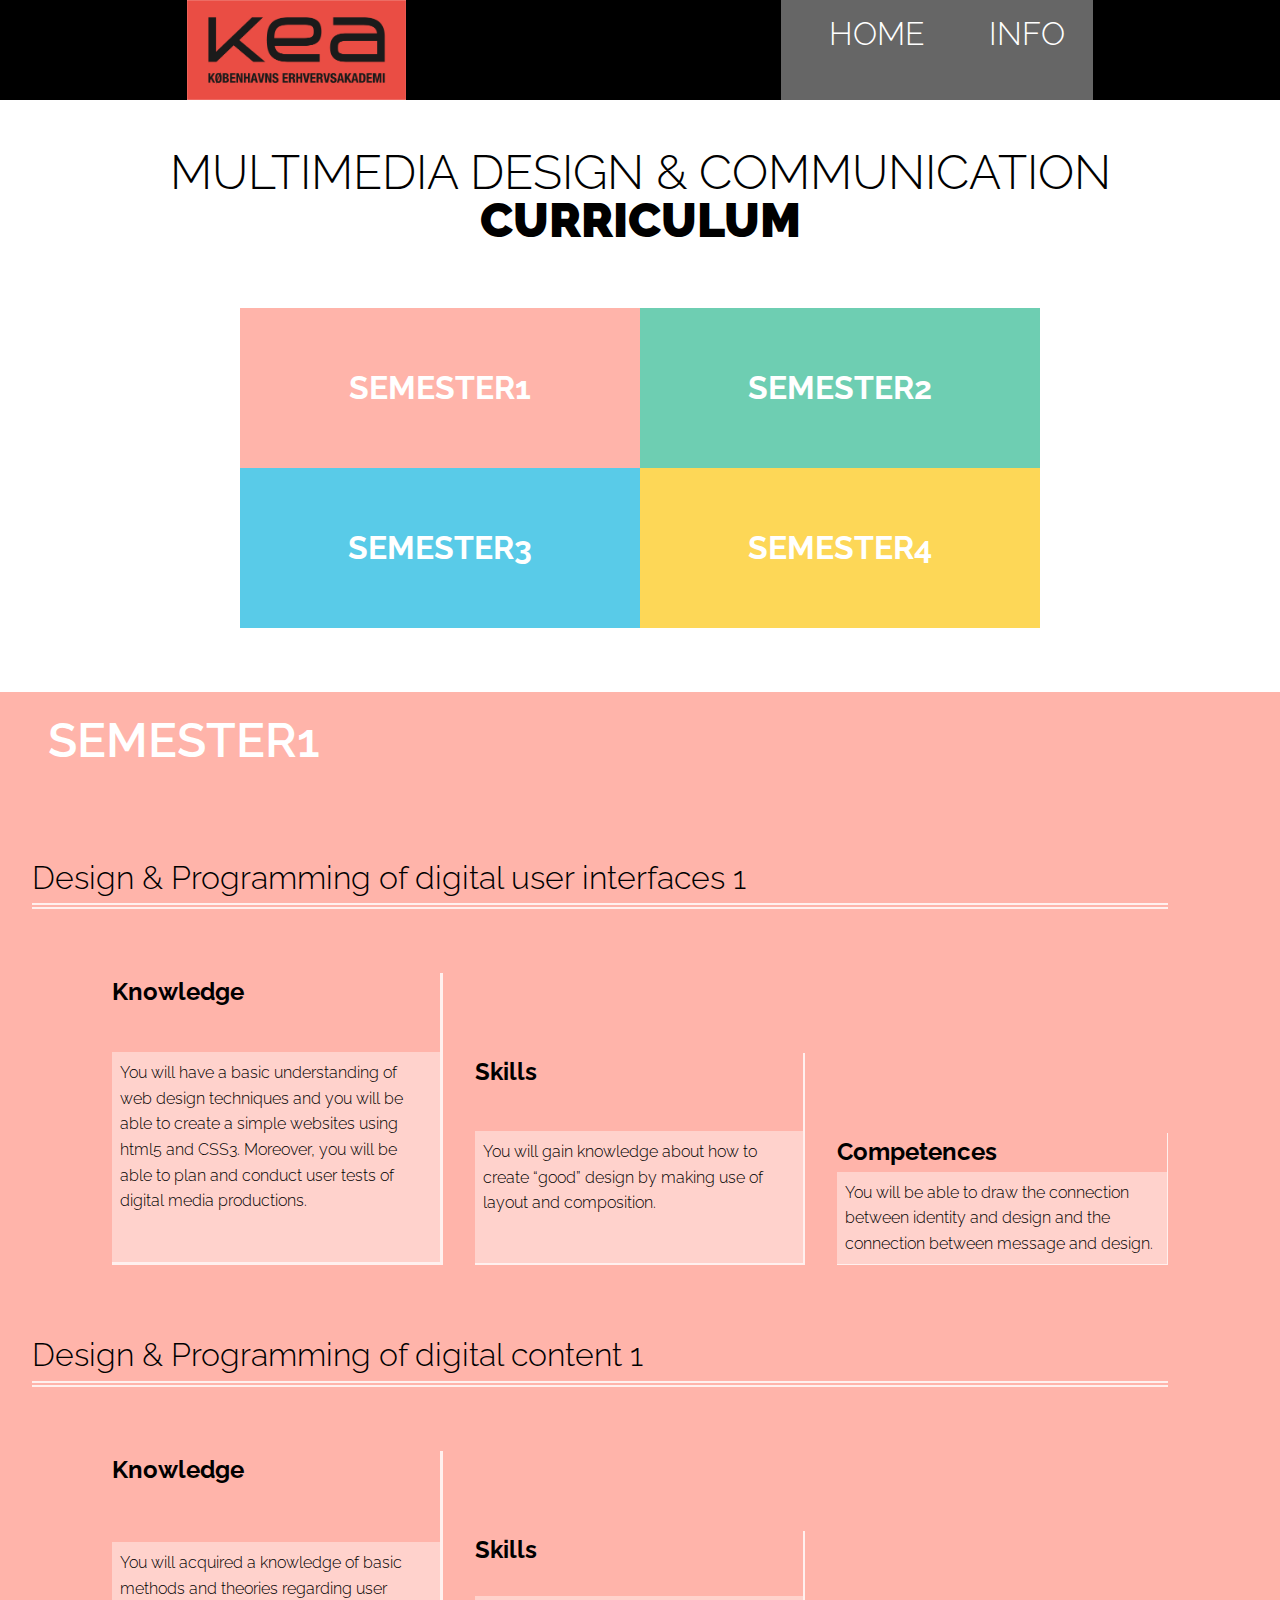
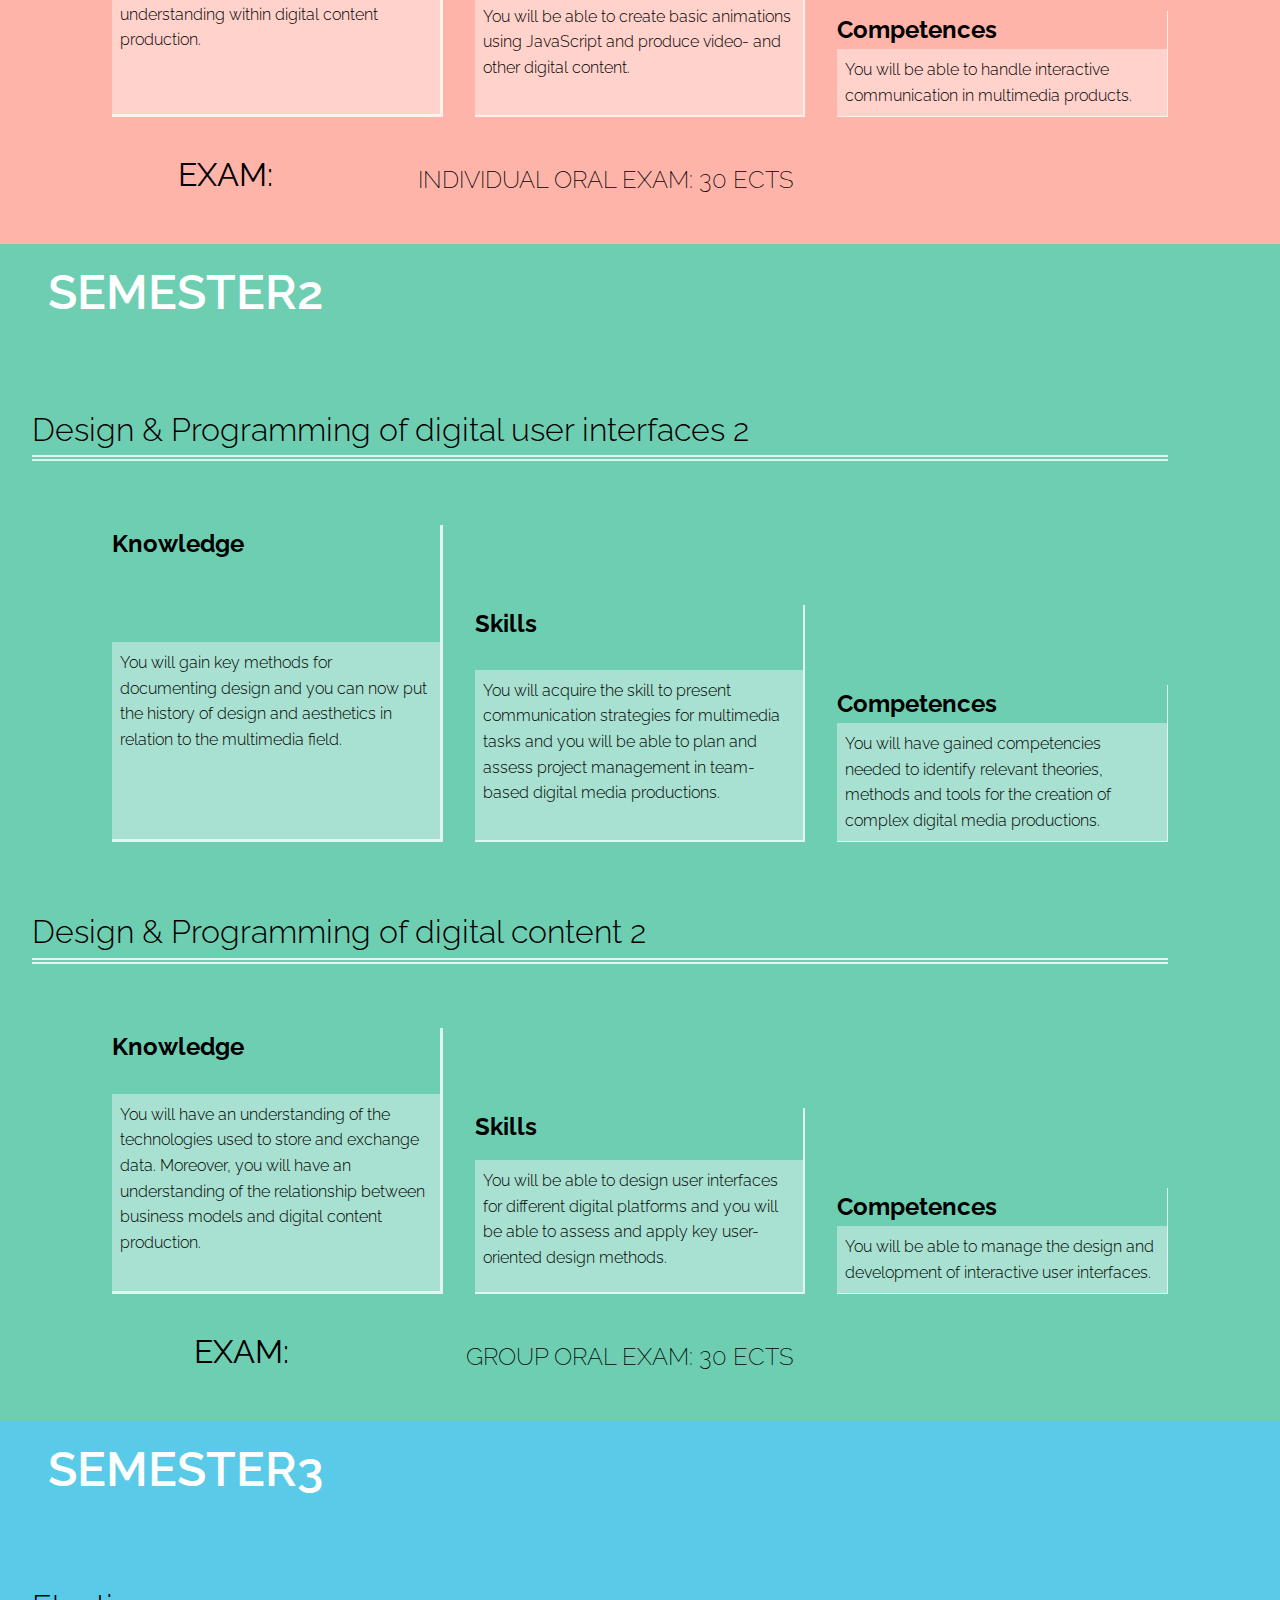
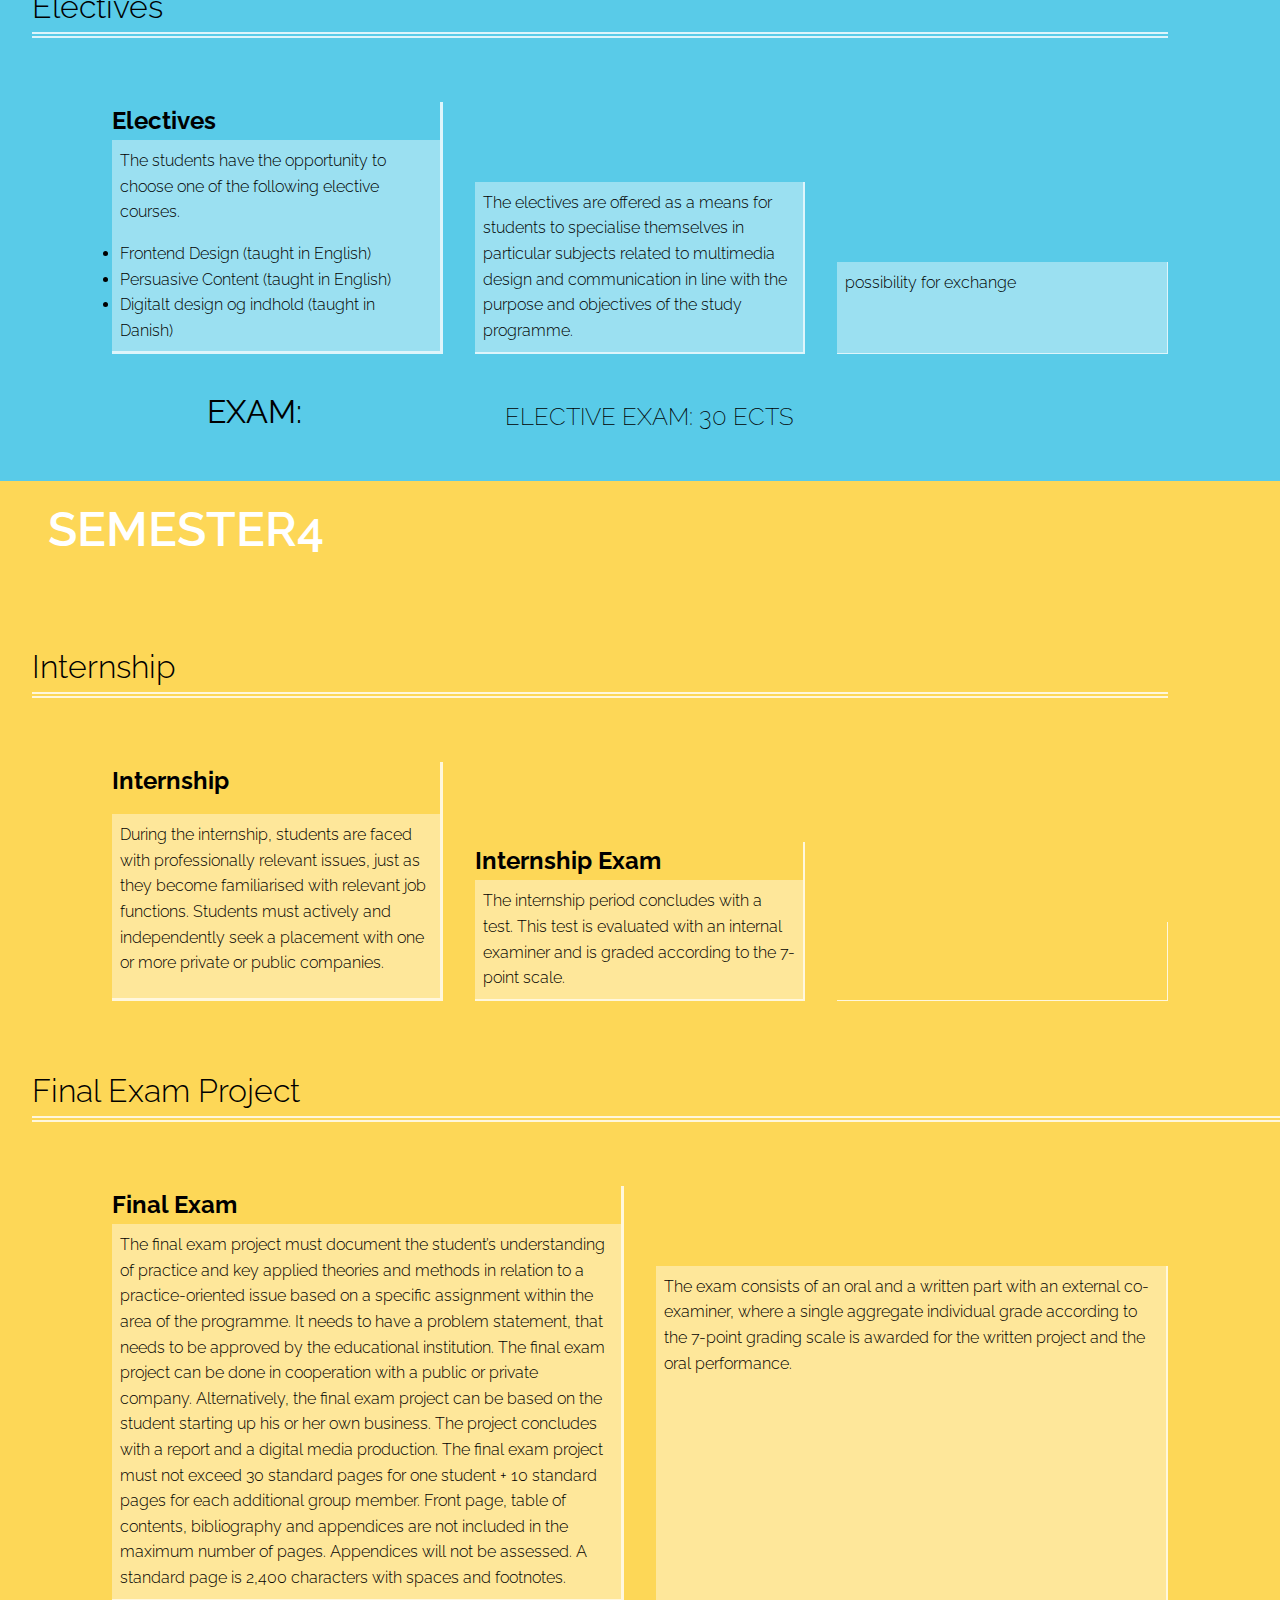
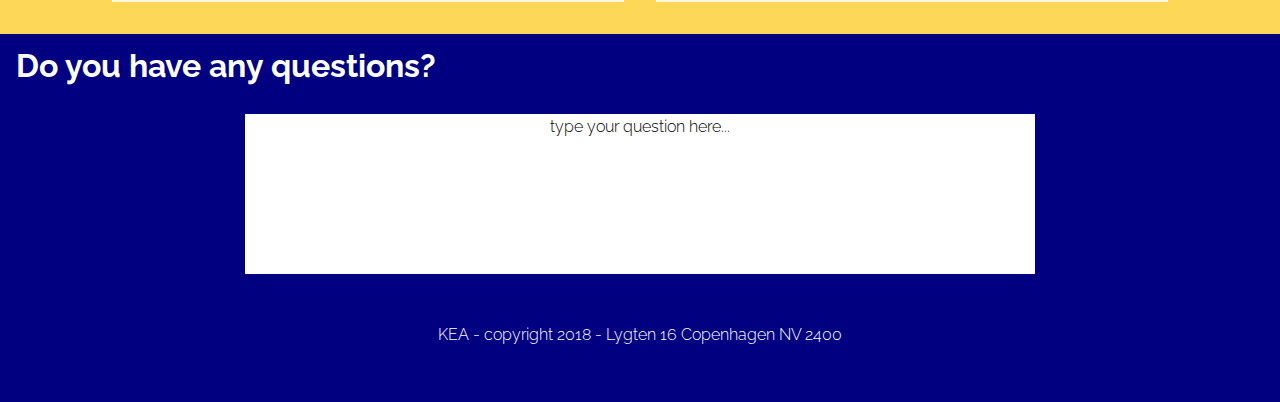
==== commit eeda9a9c: "Use index.html again" ====
--- a/index.html
+++ b/index.html
@@ -1,9 +1,9 @@
 <!DOCTYPE html>
 <html lang="en" dir="ltr">
   <head>
-    <link rel="stylesheet" href="css/stylesheet.css">
+    <link rel="stylesheet" href="css/stylesheet2a.css">
     <meta charset="utf-8">
-    <title></title>
+    <title>KEA Curiculum</title>
   </head>
 
   <body>
@@ -14,164 +14,97 @@
               <a href="#home">
                   <img id="logo" src="kea_logo.jpg" alt="kea logo"> </a>
               <ul>
-                  <li><a href="#home">HOME</a></li>
-                  <li><a href="#info">INFO</a></li>
+                  <li><a href="index.html">HOME</a></li>
+                  <li><a href="info.html">INFO</a></li>
               </ul>
           </div>
       </nav>
 
       <h1 class="heading">Multimedia Design & Communication</h1>
       <h1 class="heading2">Curriculum</h1>
-    <section class="semester-links">
+
+    <div class="semester-links">
       <div class="grid-container">
 
-        <div class="semester1"><h1>1st Semester</h1></div>
-        <div class="semester2"><h1>2nd Semester</h1></div>
-        <div class="semester3"><h1>3rd Semester</h1></div>
-        <div class="semester4"><h1>4th Semester</h1></div>
+        <div class="semester1"><h1>SEMESTER1</h1></div>
+        <div class="semester2"><h1>SEMESTER2</h1></div>
+        <div class="semester3"><h1>SEMESTER3</h1></div>
+        <div class="semester4"><h1>SEMESTER4</h1></div>
     </div>
-    </section>
-    <section class="semester1-section">
-      <div class="semester-grid">
-        <div class="semester-heading">Semester 1</div>
-        <!-- semester 1 part 1 start -->
-        <div class="learning-objectives">
-          <h1>Learning Objectives</h1>
+    </div>
+
+  </main>
+
+        <footer>
+        <div class="outside">
+        <h1>Do you have any questions?</h1>
+        <div class="inside">
+            <p>type your question here...</p>
+            </div>
+            <p>KEA - copyright 2018  -  Lygten 16 Copenhagen NV 2400 </p>
         </div>
-        <div class="subject1">
-          <h1>Subject 1</h1>
-        </div>
-        <div class="knowledge-grid">
-          <h1 class="knowledge-h1">Knowledge</h1>
-          <p class="knowledge-description">Lorem ipsum dolor sit amet, consectetur adipisicing elit. Ipsam dolor cum quisquam ad cupiditate ullam, autem unde, obcaecati quia quas cumque itaque commodi esse! Enim eius vero, quia laboriosam asperiores.</p>
+        </footer>
+
+
+    <template id="template1">
+        <section class="semester" id="#">
+         <div class="semester-grid">
+
+          <div class="semester-heading"></div>
+          <div class="subject">
+             <h1></h1></div>
+          <div class="knowledge"></div>
+          <div class="skills"></div>
+          <div class="competencies"></div>
+          <div class="exam">Exam: <span class="examInfo"></span></div>
 
         </div>
-        <div class="skills-grid">
-          <h1 class="skills-h1">Skills</h1>
-          <p class="skills-description">Lorem ipsum dolor sit amet, consectetur adipisicing elit. Porro omnis ad ex autem quae id, expedita deserunt vel suscipit, similique eos temporibus delectus nisi. Nam sunt facere distinctio, id eveniet.</p>
-        </div>
-        <div class="competencies-grid">
-          <h1 class="competencies-h1">Competencies</h1>
-          <p class="competencies-description">Lorem ipsum dolor sit amet, consectetur adipisicing elit. Similique, illo, eveniet. Dolorem explicabo vitae, expedita impedit. Voluptatibus minus provident ipsum laboriosam, saepe dolores rem, suscipit sunt debitis in nam ea.</p>
-
-        </div>
-        <!-- semester 1 part 1 end -->
-        <!-- semester 1 part 2 start -->
-        <div class="learning-objectives2">
-          <h1>Learning Objectives</h1>
-        </div>
-        <div class="subject2">
-          <h1>Subject 2</h1>
-        </div>
-        <div class="knowledge-grid2">
-          <h1 class="knowledge-h1">Knowledge</h1>
-          <p class="knowledge-description2">Lorem ipsum dolor sit amet, consectetur adipisicing elit. Ipsam dolor cum quisquam ad cupiditate ullam, autem unde, obcaecati quia quas cumque itaque commodi esse! Enim eius vero, quia laboriosam asperiores.</p>
-
-        </div>
-        <div class="skills-grid2">
-          <h1 class="skills-h1">Skills</h1>
-          <p class="skills-description2">Lorem ipsum dolor sit amet, consectetur adipisicing elit. Porro omnis ad ex autem quae id, expedita deserunt vel suscipit, similique eos temporibus delectus nisi. Nam sunt facere distinctio, id eveniet.</p>
-        </div>
-        <div class="competencies-grid2">
-          <h1 class="competencies-h1">Competencies</h1>
-          <p class="competencies-description2">Lorem ipsum dolor sit amet, consectetur adipisicing elit. Similique, illo, eveniet. Dolorem explicabo vitae, expedita impedit. Voluptatibus minus provident ipsum laboriosam, saepe dolores rem, suscipit sunt debitis in nam ea.</p>
-        </div>
-        <div class="exam">Exam: <span class="examInfo">Exam information goes here</span></div>
-        <!-- semester 1 part 2 end -->
-     </div>
-    </section>
+      </section>
+    </template>
 
 
-    <section class="semester2-section">
-      <div class="semester-grid">
-        <!-- semester 2 part 1 start -->
-        <div class="semester-heading">Semester 2</div>
-        <div class="learning-objectives">
-          <h1>Learning Objectives</h1>
-        </div>
-        <div class="subject1">
-          <h1>Subject 1</h1>
-        </div>
-        <div class="knowledge-grid">
-          <h1 class="knowledge-h1">Knowledge</h1>
-          <p class="knowledge-description">Lorem ipsum dolor sit amet, consectetur adipisicing elit. Ipsam dolor cum quisquam ad cupiditate ullam, autem unde, obcaecati quia quas cumque itaque commodi esse! Enim eius vero, quia laboriosam asperiores.</p>
+    <script>
+        const catList = "categoryList2a.json";
+        const elementList = "programElementa2a.json";
+   //     const curiculum = "curiculum.json";
 
-        </div>
-        <div class="skills-grid">
-          <h1 class="skills-h1">Skills</h1>
-          <p class="skills-description">Lorem ipsum dolor sit amet, consectetur adipisicing elit. Porro omnis ad ex autem quae id, expedita deserunt vel suscipit, similique eos temporibus delectus nisi. Nam sunt facere distinctio, id eveniet.</p>
-        </div>
-        <div class="competencies-grid">
-          <h1 class="competencies-h1">Competencies</h1>
-          <p class="competencies-description">Lorem ipsum dolor sit amet, consectetur adipisicing elit. Similique, illo, eveniet. Dolorem explicabo vitae, expedita impedit. Voluptatibus minus provident ipsum laboriosam, saepe dolores rem, suscipit sunt debitis in nam ea.</p>
-        </div>
-        <!-- semester 2 part 1 end -->
-        <!-- semester 2 part 2 start -->
-        <div class="learning-objectives2">
-          <h1>Learning Objectives</h1>
-        </div>
-        <div class="subject2">
-          <h1>Subject 2</h1>
-        </div>
-        <div class="knowledge-grid2">
-          <h1 class="knowledge-h1">Knowledge</h1>
-          <p class="knowledge-description2">Lorem ipsum dolor sit amet, consectetur adipisicing elit. Ipsam dolor cum quisquam ad cupiditate ullam, autem unde, obcaecati quia quas cumque itaque commodi esse! Enim eius vero, quia laboriosam asperiores.</p>
+        const parent = document.querySelector("main");
+        const nav = document.querySelector("nav");
+        const template = document.querySelector("#template1").content;
 
-        </div>
-        <div class="skills-grid2">
-          <h1 class="skills-h1">Skills</h1>
-          <p class="skills-description2">Lorem ipsum dolor sit amet, consectetur adipisicing elit. Porro omnis ad ex autem quae id, expedita deserunt vel suscipit, similique eos temporibus delectus nisi. Nam sunt facere distinctio, id eveniet.</p>
-        </div>
-        <div class="competencies-grid2">
-          <h1 class="competencies-h1">Competencies</h1>
-          <p class="competencies-description2">Lorem ipsum dolor sit amet, consectetur adipisicing elit. Similique, illo, eveniet. Dolorem explicabo vitae, expedita impedit. Voluptatibus minus provident ipsum laboriosam, saepe dolores rem, suscipit sunt debitis in nam ea.</p>
-        </div>
-<div class="exam">Exam: <span class="examInfo">Exam information goes here</span></div>
-        <!-- semester 2 part 2 end -->
-    </section>
+        window.addEventListener("load", ()=>{
+        fetch("programElementa2a.json").then(promise=>promise.json()).then(showSubjects)
+        })
 
-    <!-- Semester 3 section below here -->
-    <section class="semester3-section">
+        function showSubjects(data){
+        data.forEach(data =>{
+        console.log(data)
+        const clone = template.cloneNode(true);
+        clone.querySelector(".semester").className = data.category;
+        if (data.id == 6 || data.id == 8 || data.id == 12) {
+            clone.querySelector(".semester-heading").style.display = "none";
+          }
+        if (data.id == 5 || data.id == 7 || data.id == 11 || data.id == 12 ) {
+            clone.querySelector(".exam").style.display = "none";
+          }
+        if (data.id == 12){
+        clone.querySelector(".semester-grid").className ="semester-grid2";
+        clone.querySelector(".competencies").style.display = "none";
 
-      <div class="semester-grid">
-        <div class="semester-heading">Semester 3</div>
-        <!-- semester 3 part 1 start -->
-        <div class="learning-objectives">
-          <h1>Electives</h1>
-        </div>
-        <div class="knowledge-grid">
-          <h1 class="knowledge-h1">Frontend Design</h1>
-          <p class="knowledge-description">Lorem ipsum dolor sit amet, consectetur adipisicing elit. Ipsam dolor cum quisquam ad cupiditate ullam, autem unde, obcaecati quia quas cumque itaque commodi esse! Enim eius vero, quia laboriosam asperiores.</p>
+        }
+        clone.querySelector(".semester-heading").textContent = data.category;
+        clone.querySelector(".subject h1").textContent = data.name;
+        clone.querySelector(".knowledge").innerHTML = data.knowledge;
+        clone.querySelector(".skills").innerHTML = data.skills;
+        clone.querySelector(".competencies").innerHTML = data.competance;
+        clone.querySelector(".examInfo").innerHTML = data.exam;
+        clone.querySelector("section").id = data.id;
+        parent.appendChild(clone);
 
-        </div>
-        <div class="skills-grid">
-          <h1 class="skills-h1">Persuasive Content</h1>
-          <p class="skills-description">Lorem ipsum dolor sit amet, consectetur adipisicing elit. Porro omnis ad ex autem quae id, expedita deserunt vel suscipit, similique eos temporibus delectus nisi. Nam sunt facere distinctio, id eveniet.</p>
-        </div>
-        <div class="competencies-grid">
-          <h1 class="competencies-h1">Digitalt design og indhold</h1>
-          <p class="competencies-description">Lorem ipsum dolor sit amet, consectetur adipisicing elit. Similique, illo, eveniet. Dolorem explicabo vitae, expedita impedit. Voluptatibus minus provident ipsum laboriosam, saepe dolores rem, suscipit sunt debitis in nam ea.</p>
-        </div>
-        <div class="exam">Exam: <span class="examInfo">Exam information goes here</span></div>
-        <!-- semester 3 part 1 end -->
-     </div>
-    </section>
-    <!-- Semester 3 section below here -->
-    <section class="semester4-section">
+        })
+        }
 
-      <div class="semester-grid">
-        <div class="semester-heading">Semester 4</div>
-        <h1 class="semester4-heading">Internship</h1>
-        <p class="semester4-text">Lorem ipsum dolor sit amet, consectetur adipisicing elit. Perferendis a dolorum nemo dolores esse exercitationem ex illum maiores ut nostrum laboriosam eum at suscipit velit inventore, molestiae unde debitis? Inventore!</p>
-
-        <h1 class="semester4-heading">Internship Exam</h1>
-        <p class="semester4-text">Lorem ipsum dolor sit amet, consectetur adipisicing elit. Quo architecto magnam sint doloribus laudantium animi reprehenderit debitis, cumque rerum, ad, consequuntur omnis maxime laborum consectetur molestias voluptatem ut velit illo.</p>
-        <h1 class="semester4-heading">Final Exam</h1>
-        <p class="semester4-text">Lorem ipsum dolor sit amet, consectetur adipisicing elit. Quae minus, obcaecati totam voluptatum! Dolorum illum, non porro cupiditate, odit temporibus nobis delectus aut! Quae provident, illo voluptatem cum animi eveniet!Lorem ipsum dolor sit amet, consectetur adipisicing elit. Aliquid at laudantium omnis repellat molestias officia ipsa, nulla tempore? Molestias ipsa eum, eos veritatis esse veniam vel iure quisquam atque perferendis.Lorem ipsum dolor sit amet, consectetur adipisicing elit. Nostrum ipsa, dolorem magni quaerat? Iste explicabo, velit hic accusamus tenetur nostrum vel obcaecati nam vitae illum. Laborum inventore nesciunt accusantium similique!Lorem ipsum dolor sit amet, consectetur adipisicing elit. Ratione iste iure culpa quaerat quae quis assumenda molestiae obcaecati quasi ad nesciunt quidem nulla modi voluptatem itaque velit, accusamus vero similique.</p>
-        <!-- semester 3 part 1 end -->
-     </div>
-    </section>
-  </main>
+        </script>
 
   </body>
 </html>
--- a/css/stylesheet2a.css
+++ b/css/stylesheet2a.css
@@ -0,0 +1,311 @@
+@import url('https://fonts.googleapis.com/css?family=Raleway:300,400i,900');
+
+  *{
+    box-sizing: border-box;
+    margin: 0;
+    padding: 0;
+}
+
+    body {
+    font-family: "Raleway", sans-serif;
+    font-weight: 300;
+    line-height: 1.6;
+  }
+
+  /* Semester blocks section at the top */
+
+  .semester-links h1 {
+    color:white;
+  }
+
+  .semester-links {
+    display:flex;
+    align-items: center;
+    justify-content: center;
+  }
+
+  /* Grid containing semester 1,2,3 and 4 */
+
+  .grid-container {
+        display:grid;
+        margin:auto;
+        grid-template-columns: repeat(2, minmax(12em, 25em));
+        grid-template-rows: repeat(2, minmax(10em, 10em));
+        padding: 4em 0em;
+        grid-template-areas:
+        "semester1 semester2"
+        "semester3 semester4"
+  }
+
+  .semester1 {
+    background-color: #FFB4AA;
+    display:flex;
+    align-items: center;
+    justify-content: center;
+    grid-area: semester1;
+  }
+  .semester2 {
+    background-color: #6ECEB2;
+    display:flex;
+    align-items: center;
+    justify-content: center;
+      grid-area: semester2;
+  }
+
+  .semester3 {
+    background-color: #59CBE8;
+    display:flex;
+    align-items: center;
+    justify-content: center;
+      grid-area: semester3;
+  }
+  .semester4 {
+      background-color: #FDD757;
+      display:flex;
+      align-items: center;
+      justify-content: center;
+      grid-area: semester4;
+  }
+
+  /*Website navbar */
+
+  #logo {
+      height: 100px;
+      vertical-align: middle;
+  }
+
+
+  .nav-wrapper {
+      background-color: black;
+      display: flex;
+      justify-content: space-around;
+  }
+
+  nav ul {
+      display: inline;
+      list-style: none;
+  }
+
+  nav li {
+      display: inline;
+      cursor: pointer;
+      padding: 43px 20px;
+      margin-left: 20px;
+  }
+
+  nav a {
+      text-decoration: none;
+      font-size: 2em;
+      color: white;
+  }
+
+  a:hover {
+      color: red;
+  }
+
+
+
+  /* Main heading above the semester blocks */
+
+  .heading {
+    text-transform: uppercase;
+    display:flex;
+    align-items: center;
+    justify-content: center;
+      line-height: 1;
+      margin-top: 0;
+      font-size: 3rem;
+      font-weight: 300;
+      padding-top: 1em;
+  }
+
+  .heading2 {
+    text-transform: uppercase;
+    display:flex;
+    align-items: center;
+    justify-content: center;
+    line-height: 1;
+    margin-top: 0;
+    font-size: 3rem;
+    font-weight: 900;
+  }
+
+/* Below is each semester page */
+
+  .semester-grid {
+      display:grid;
+      grid-template-columns: 5em 1fr 1fr 1fr 5em;
+      grid-template-rows: auto;
+      grid-gap: 2em;
+  }
+
+.semester-grid2{
+    display:grid;
+      grid-template-columns: 5em 1fr 1fr 5em;
+      grid-template-rows: auto;
+      grid-gap: 2em;
+}
+
+  .semester-heading {
+    text-transform: uppercase;
+    display:grid;
+    color:white;
+    padding: .5em 1em;
+    line-height: 1;
+    font-size: 3rem;
+    font-weight: 600;
+    display: grid;
+    grid-column: 1/6;
+  }
+
+.subject{
+  display: grid;
+  grid-column: 1/5;
+  margin: 2em 0em 2em 2em;
+  border-bottom: 6px double rgba(255, 255, 255, 0.8);
+}
+
+ .subject h1 {
+    font-weight: 300;
+    }
+
+.semester-grid p, ul{
+    background-color: rgba(255, 255, 255, 0.4);
+    padding: .5em;
+}
+
+.semester-grid2 p{
+    background-color: rgba(255, 255, 255, 0.4);
+    padding: .5em;
+}
+
+ .knowledge {
+    display:grid;
+    grid-column: 2;
+    border-bottom: 3px solid rgba(255, 255, 255, 0.8);
+    border-right: 3px solid rgba(255, 255, 255, 0.8);
+   }
+
+  .skills {
+    display:grid;
+    grid-column: 3;
+    margin-top: 5em;
+    border-bottom: 2px solid rgba(255, 255, 255, 0.8);
+    border-right: 2px solid rgba(255, 255, 255, 0.8);
+    }
+
+  .competencies {
+    display:grid;
+      grid-column: 4;
+      margin-top: 10em;
+      border-bottom: 1px solid rgba(255, 255, 255, 0.8);
+    border-right: 1px solid rgba(255, 255, 255, 0.8);
+   }
+
+  .exam {
+    text-transform: uppercase;
+    text-align: right;
+    margin-top: 0;
+    font-size: 2rem;
+    font-weight: 400;
+    display: grid;
+    grid-column: 2/4;
+  }
+
+  .examInfo {
+    margin-top: 0;
+    font-size: 1.5rem;
+    font-weight: 200;
+    display: grid;
+    grid-column: 3/4;
+  }
+
+.examInfo p{
+    background-color: transparent;
+}
+
+section{
+    padding-bottom: 2em;
+}
+
+ /*Setting the colors of semester grids */
+
+  .semester1{
+      background-color: #FFB4AA;
+  }
+  .semester2{
+      background-color: #6ECEB2;
+  }
+  .semester3{
+      background-color: #59CBE8;
+  }
+  .semester4{
+      background-color: #FDD757;
+  }
+
+/*ADDITIONAL INFO STYLING */
+
+.article-container{
+    margin-top: 3.5em;
+    display:grid;
+      grid-template-columns: .25fr 1fr 1fr 1fr .25fr;
+      grid-template-rows: auto;
+      grid-gap: 3em;
+}
+
+.article1{
+   grid-column: 2;
+}
+
+.article2{
+    grid-column: 3;
+    padding-top: 8em;
+}
+
+.article3{
+    grid-column: 4;
+    margin-top: 8em;
+    padding-top: 8em;
+}
+
+article p, h3{
+    text-align: justify;
+    margin: 1.2em 0em;
+}
+
+article h1{
+    text-align: center;
+    padding-bottom: .3em;
+    border-left: 3px solid navy;
+    border-bottom: 3px solid navy;
+}
+
+/* FOOTER */
+
+.outside{
+
+    background-color: navy;
+    color: white;
+    display:grid;
+      grid-template-columns: .25fr 1fr .25fr;
+      grid-template-rows: 2em 10em 5em;
+      grid-gap: 3em;
+}
+
+.inside{
+    background-color: white;
+    color: black;
+    grid-column: 2;
+}
+
+footer h1{
+    padding: .2em .5em;
+    grid-column: 1/4;
+}
+footer p{
+    grid-column: 1/4;
+    text-align: center;
+}
+
+
+/*RESPONSIVE */
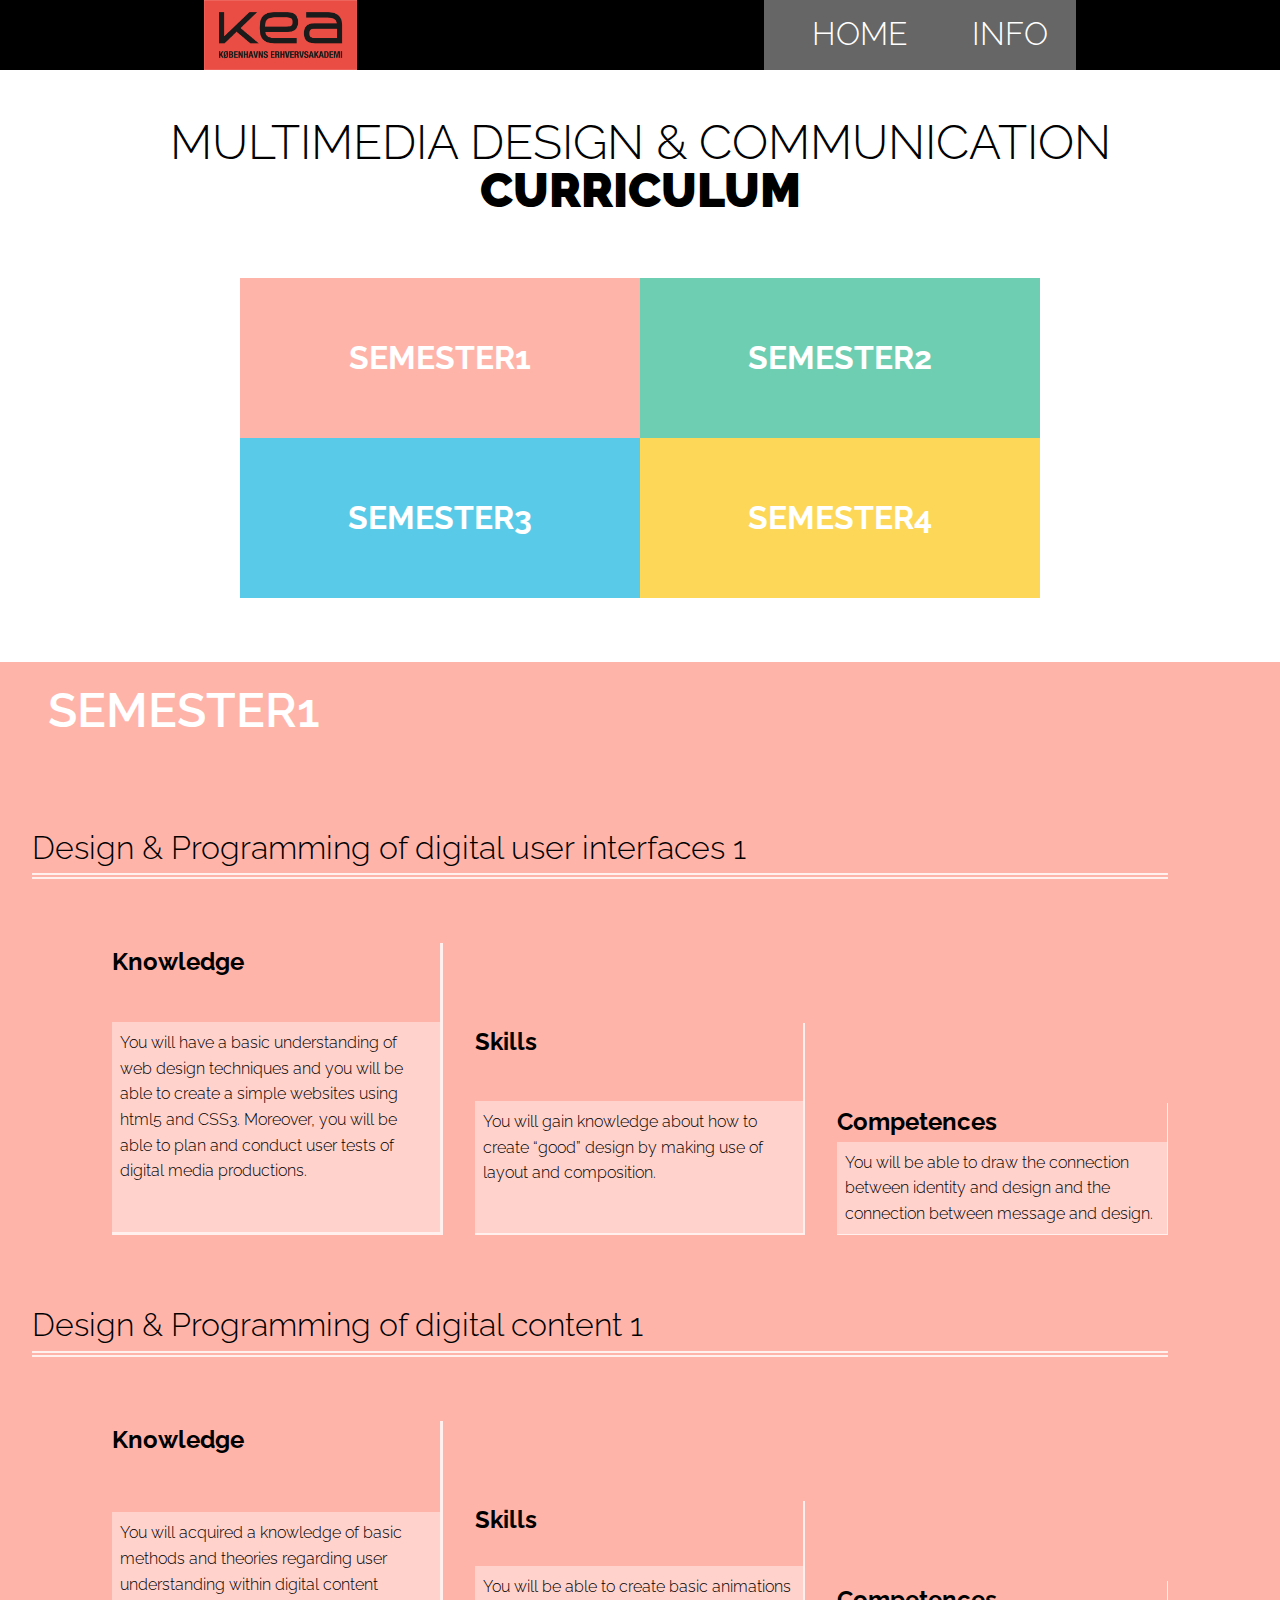
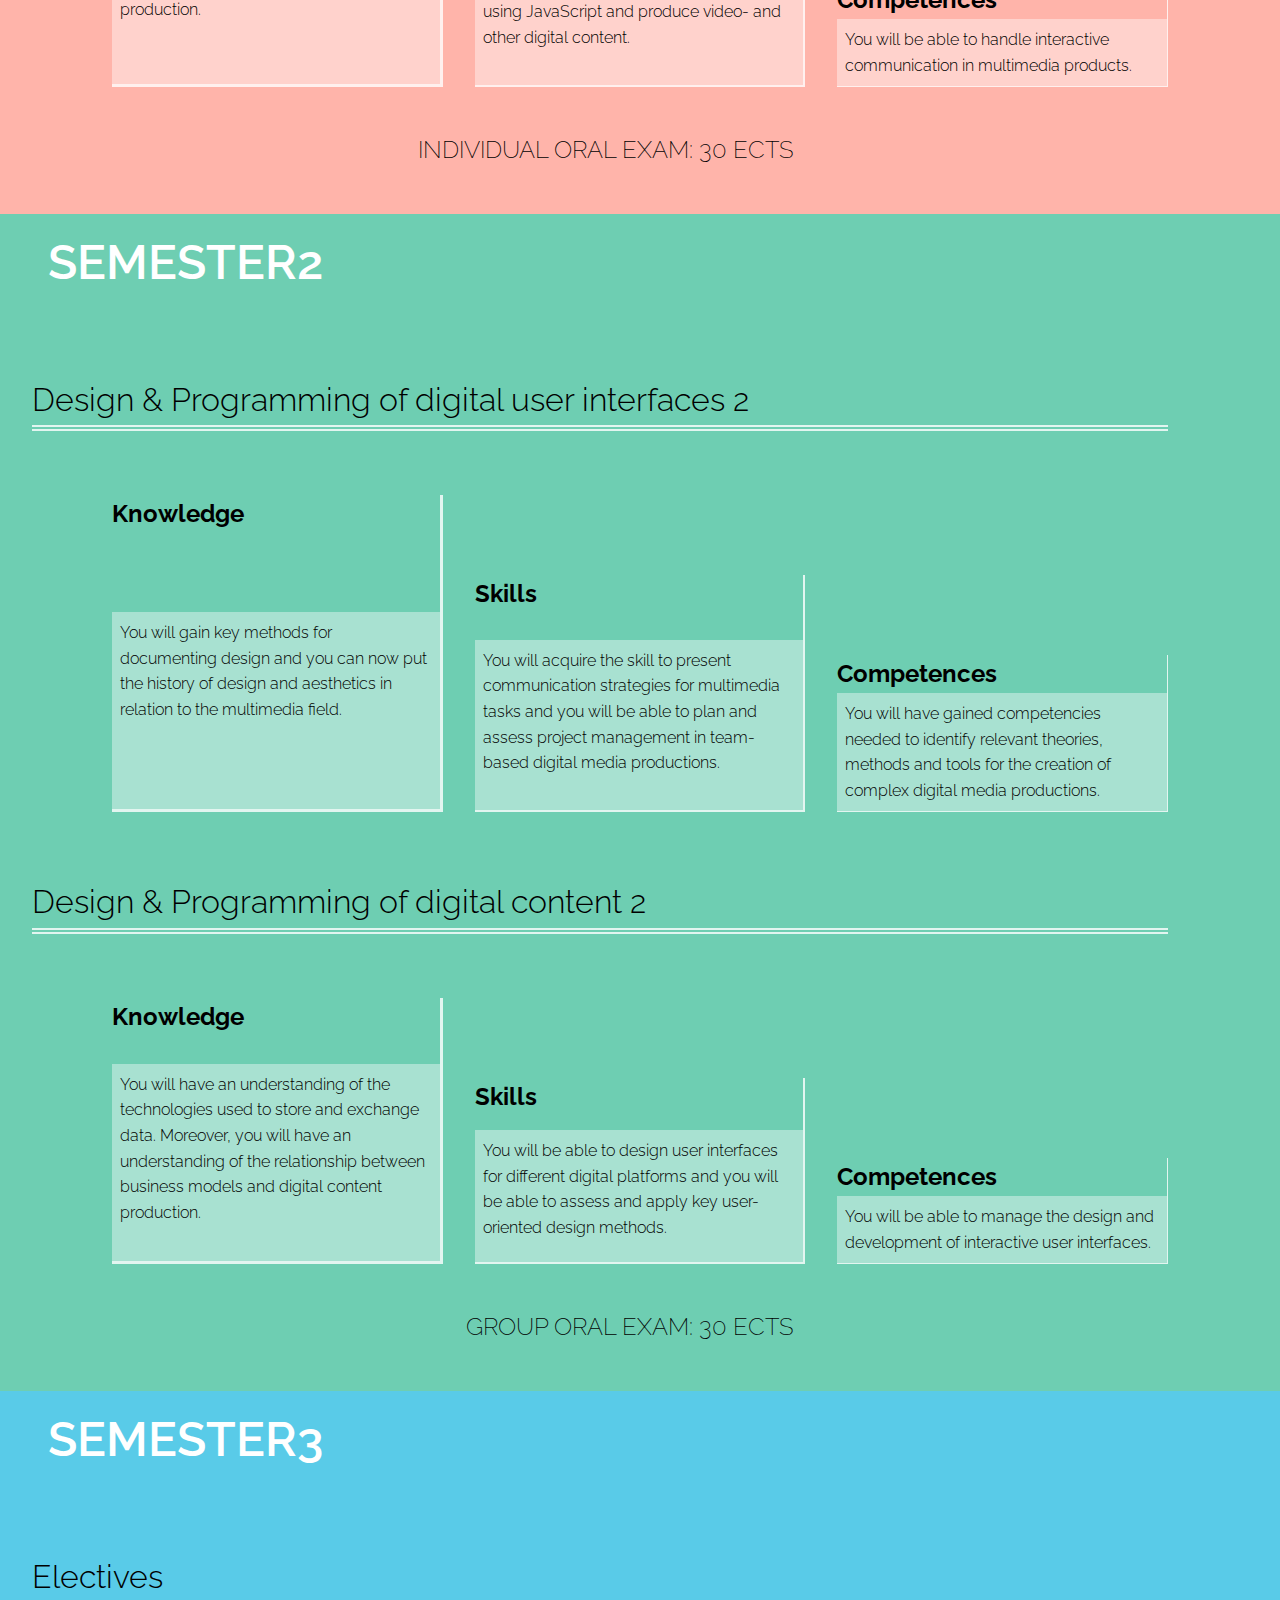
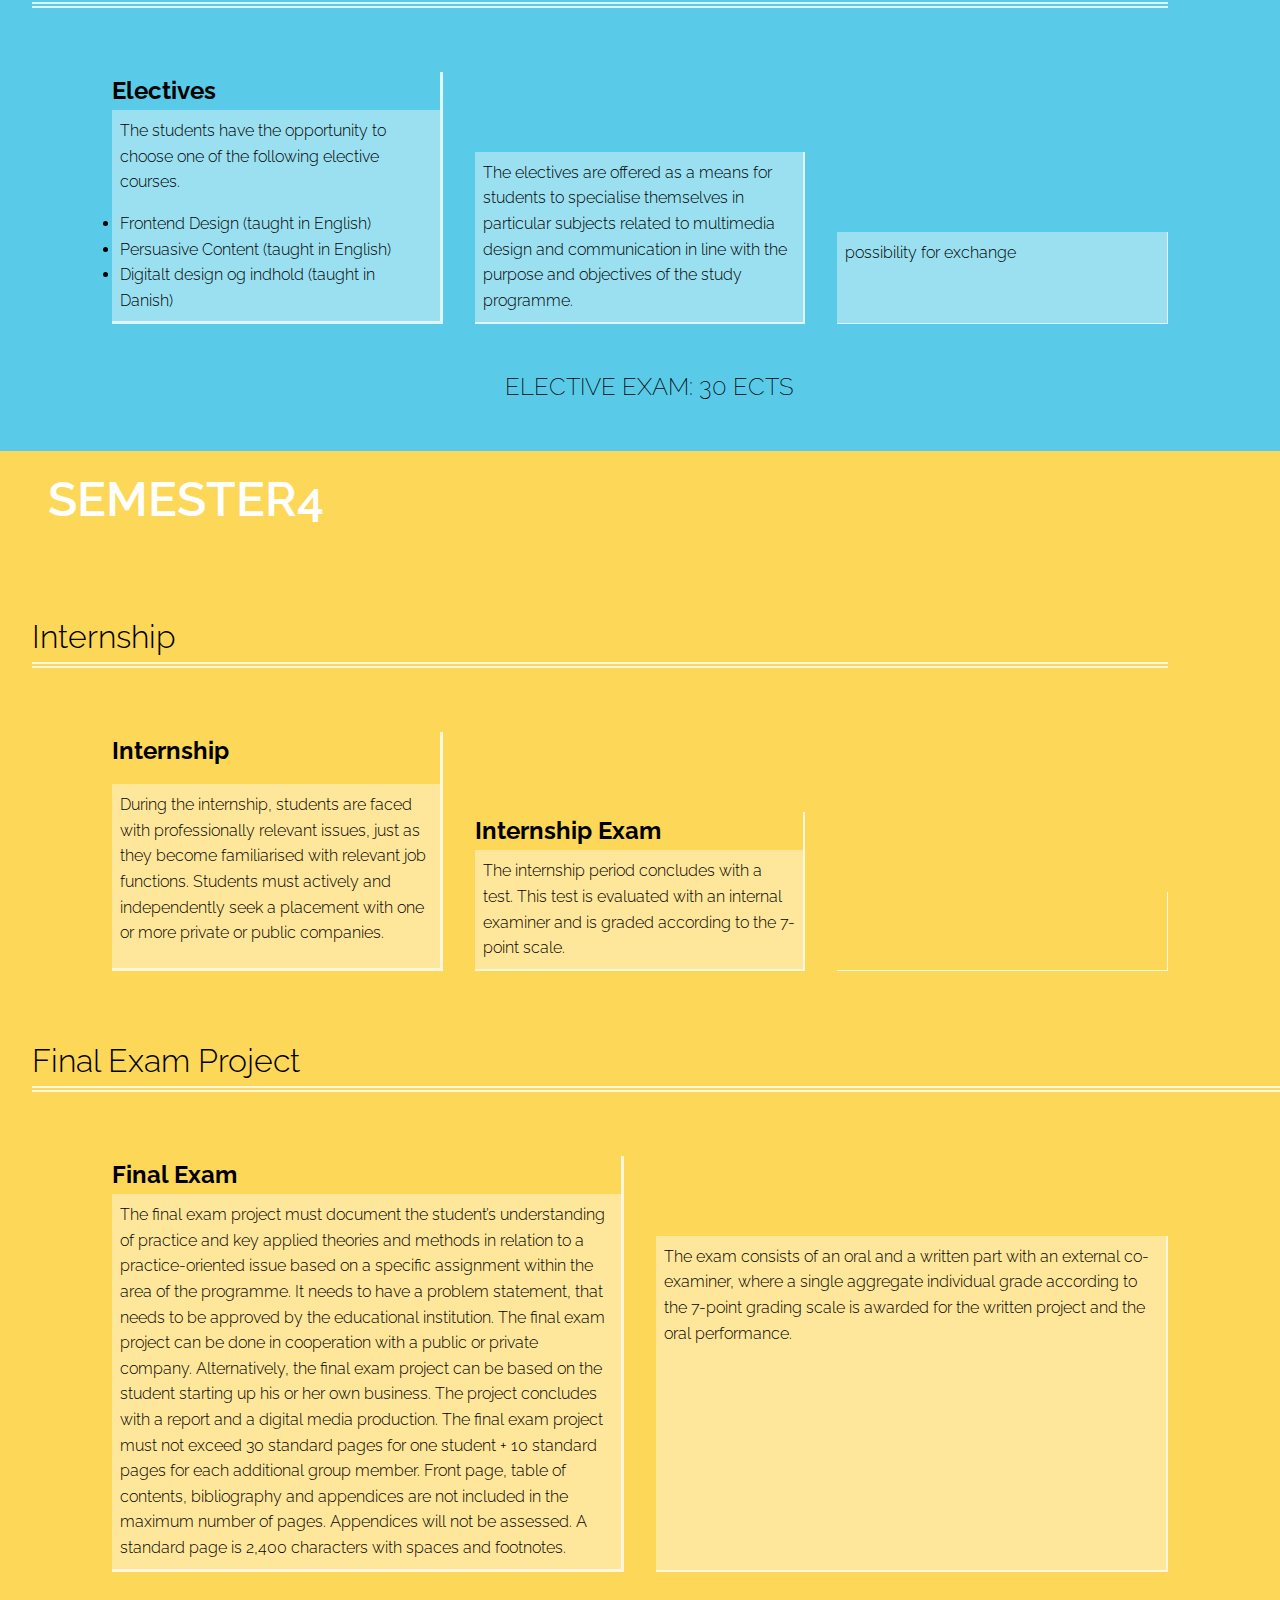
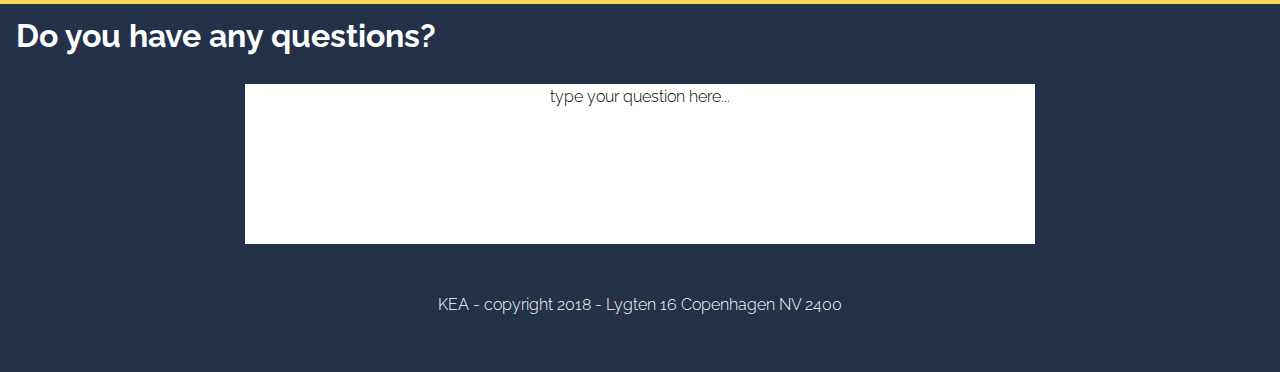
==== commit 646173d5: "gaps fixed" ====
--- a/index.html
+++ b/index.html
@@ -56,7 +56,7 @@
           <div class="knowledge"></div>
           <div class="skills"></div>
           <div class="competencies"></div>
-          <div class="exam">Exam: <span class="examInfo"></span></div>
+          <div class="exam"><span class="examInfo"></span></div>
 
         </div>
       </section>
@@ -98,7 +98,7 @@
         clone.querySelector(".skills").innerHTML = data.skills;
         clone.querySelector(".competencies").innerHTML = data.competance;
         clone.querySelector(".examInfo").innerHTML = data.exam;
-        clone.querySelector("section").id = data.id;
+   //     clone.querySelector("section").id = data.id;
         parent.appendChild(clone);
 
         })
--- a/css/stylesheet2a.css
+++ b/css/stylesheet2a.css
@@ -70,7 +70,7 @@
   /*Website navbar */
 
   #logo {
-      height: 100px;
+      height: 70px;
       vertical-align: middle;
   }
 
@@ -79,6 +79,7 @@
       background-color: black;
       display: flex;
       justify-content: space-around;
+      height:70px;
   }
 
   nav ul {
@@ -102,6 +103,10 @@
   a:hover {
       color: red;
   }
+
+a:active {
+    color: red;
+}
 
 
 
@@ -284,7 +289,7 @@
 
 .outside{
 
-    background-color: navy;
+    background-color: #233249;
     color: white;
     display:grid;
       grid-template-columns: .25fr 1fr .25fr;
@@ -307,5 +312,167 @@
     text-align: center;
 }
 
+/* EVERYTHING BELOW IS RESPONSIVE */
+
 
 /*RESPONSIVE */
+@media all and (max-width: 50em) {
+
+    /* Semester blocks section at the top */
+
+   .semester-links {
+      display:flex;
+      align-items: center;
+      justify-content: center;
+    }
+
+    /* Grid containing semester 1,2,3 and 4 */
+
+    .grid-container {
+          display:grid;
+          margin:auto;
+          grid-template-columns: minmax(12em, 25em);
+          grid-template-rows: repeat(4, minmax(10em, 10em));
+          padding: 4em 0em;
+          grid-template-areas:
+          "semester1"
+          "semester2"
+          "semester3"
+          "semester4"
+    }
+
+    /*Website navbar */
+
+    #logo {
+        height: 70px;
+        vertical-align: middle;
+    }
+
+
+    .nav-wrapper {
+        background-color: black;
+        display: flex;
+        justify-content: space-around;
+        height:70px;
+    }
+
+    nav ul {
+        display: inline;
+        list-style: none;
+    }
+
+    nav li {
+        display: inline;
+        cursor: pointer;
+        padding: 43px 20px;
+        margin-left: 20px;
+    }
+
+  /* Below is each semester page */
+
+    .semester-grid {
+        display:grid;
+        text-align: center;
+        grid-template-columns: 1fr;
+        grid-template-rows: 5em;
+        grid-gap: 0em;
+        padding: 0em 1em;
+        align-items: center;
+    }
+
+  .semester-grid2{
+      display:grid;
+        grid-template-columns: 1fr;
+        grid-template-rows: auto;
+        grid-gap: 0em;
+      padding: 0em 1em;
+  }
+
+  .semester-heading {
+    display:grid;
+    padding: .5em 1em;
+    line-height: 1;
+    font-size: 3rem;
+    display: grid;
+    grid-column: 1;
+  }
+
+  .subject{
+    display: grid;
+    grid-column: 1;
+    margin: 1em;
+     }
+
+   .knowledge {
+      display:grid;
+      grid-column: 1;
+      margin-top: 1.5em;
+      }
+
+    .skills {
+      display:grid;
+      grid-column: 1;
+       margin-top: 1.5em;
+     }
+
+    .competencies {
+      display:grid;
+        grid-column: 1;
+         margin-top: 1.5em;
+       }
+
+    .exam {
+      margin-top: 0;
+      font-size: 2rem;
+      font-weight: 400;
+      display: grid;
+      grid-column: 1;
+    }
+
+    .examInfo {
+      margin-top: 0;
+      font-size: 1.5rem;
+      font-weight: 200;
+      display: grid;
+      grid-column: 1;
+    }
+
+
+  /*ADDITIONAL INFO STYLING */
+
+  .article-container{
+      margin-top: 3.5em;
+      display:grid;
+        grid-template-columns: 1fr;
+        grid-template-rows: auto;
+        grid-gap: 1em;
+      padding: 0em 1em;
+  }
+
+  .article1{
+     grid-column: 1;
+  }
+
+  .article2{
+      grid-column: 1;
+      padding-top: 0em;
+  }
+
+  .article3{
+      grid-column: 1;
+      margin-top: 0em;
+      padding-top: 0em;
+  }
+
+  article p, h3{
+      text-align: justify;
+      margin: 1.2em 0em;
+  }
+
+  article h1{
+      text-align: center;
+      padding-bottom: .3em;
+      border-left: 3px solid navy;
+      border-bottom: 3px solid navy;
+  }
+}
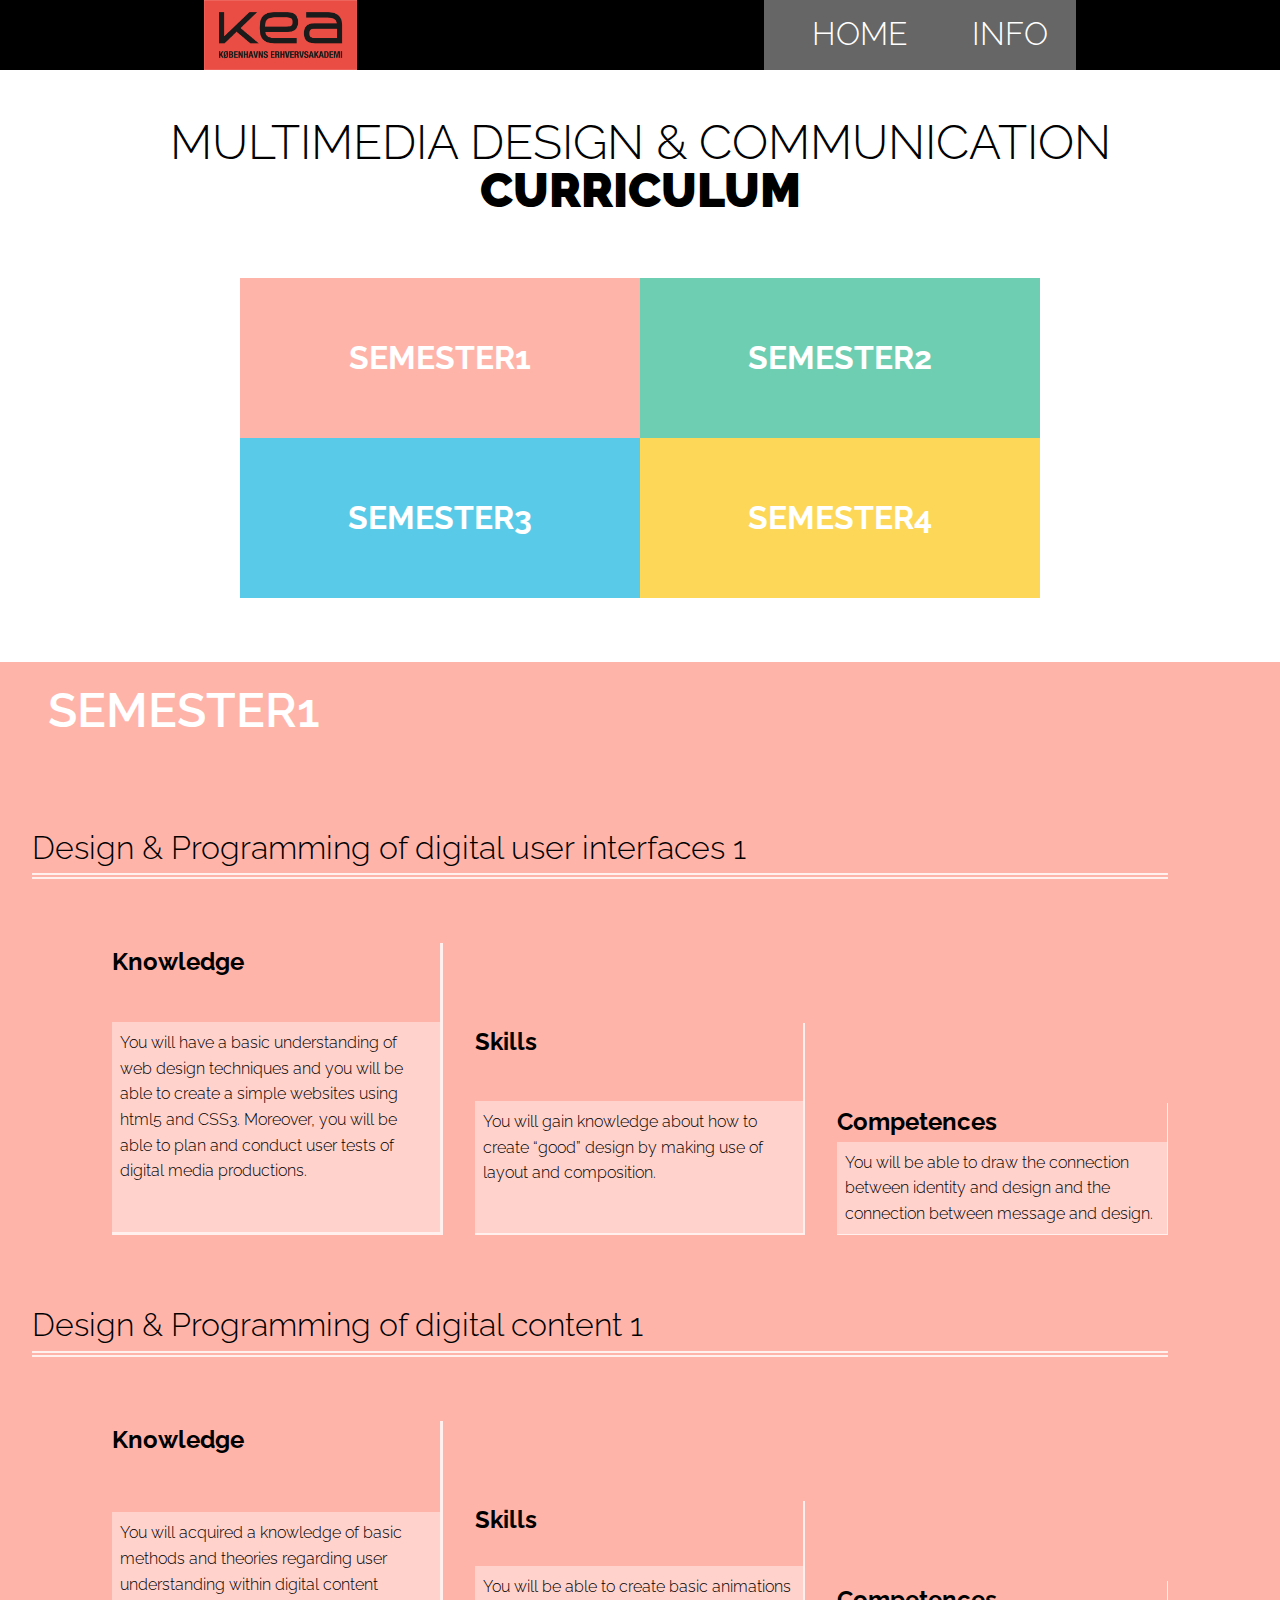
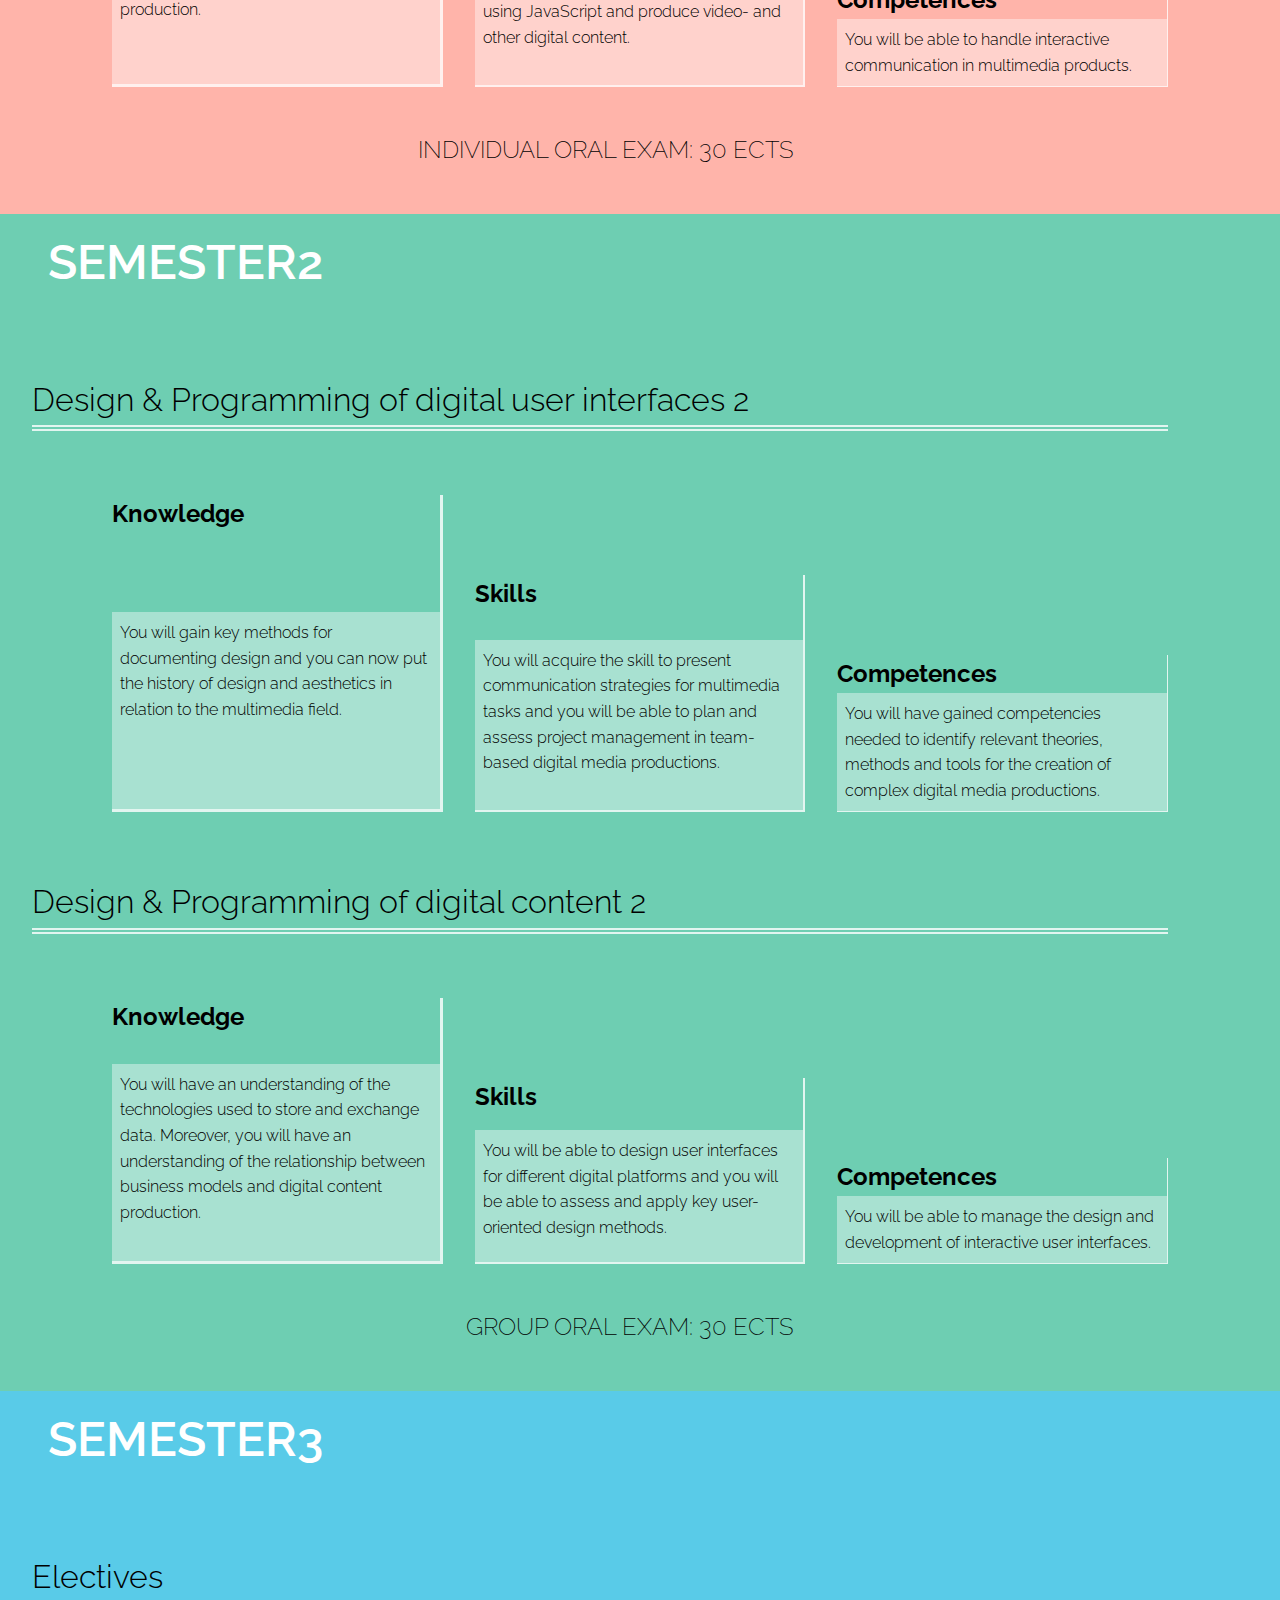
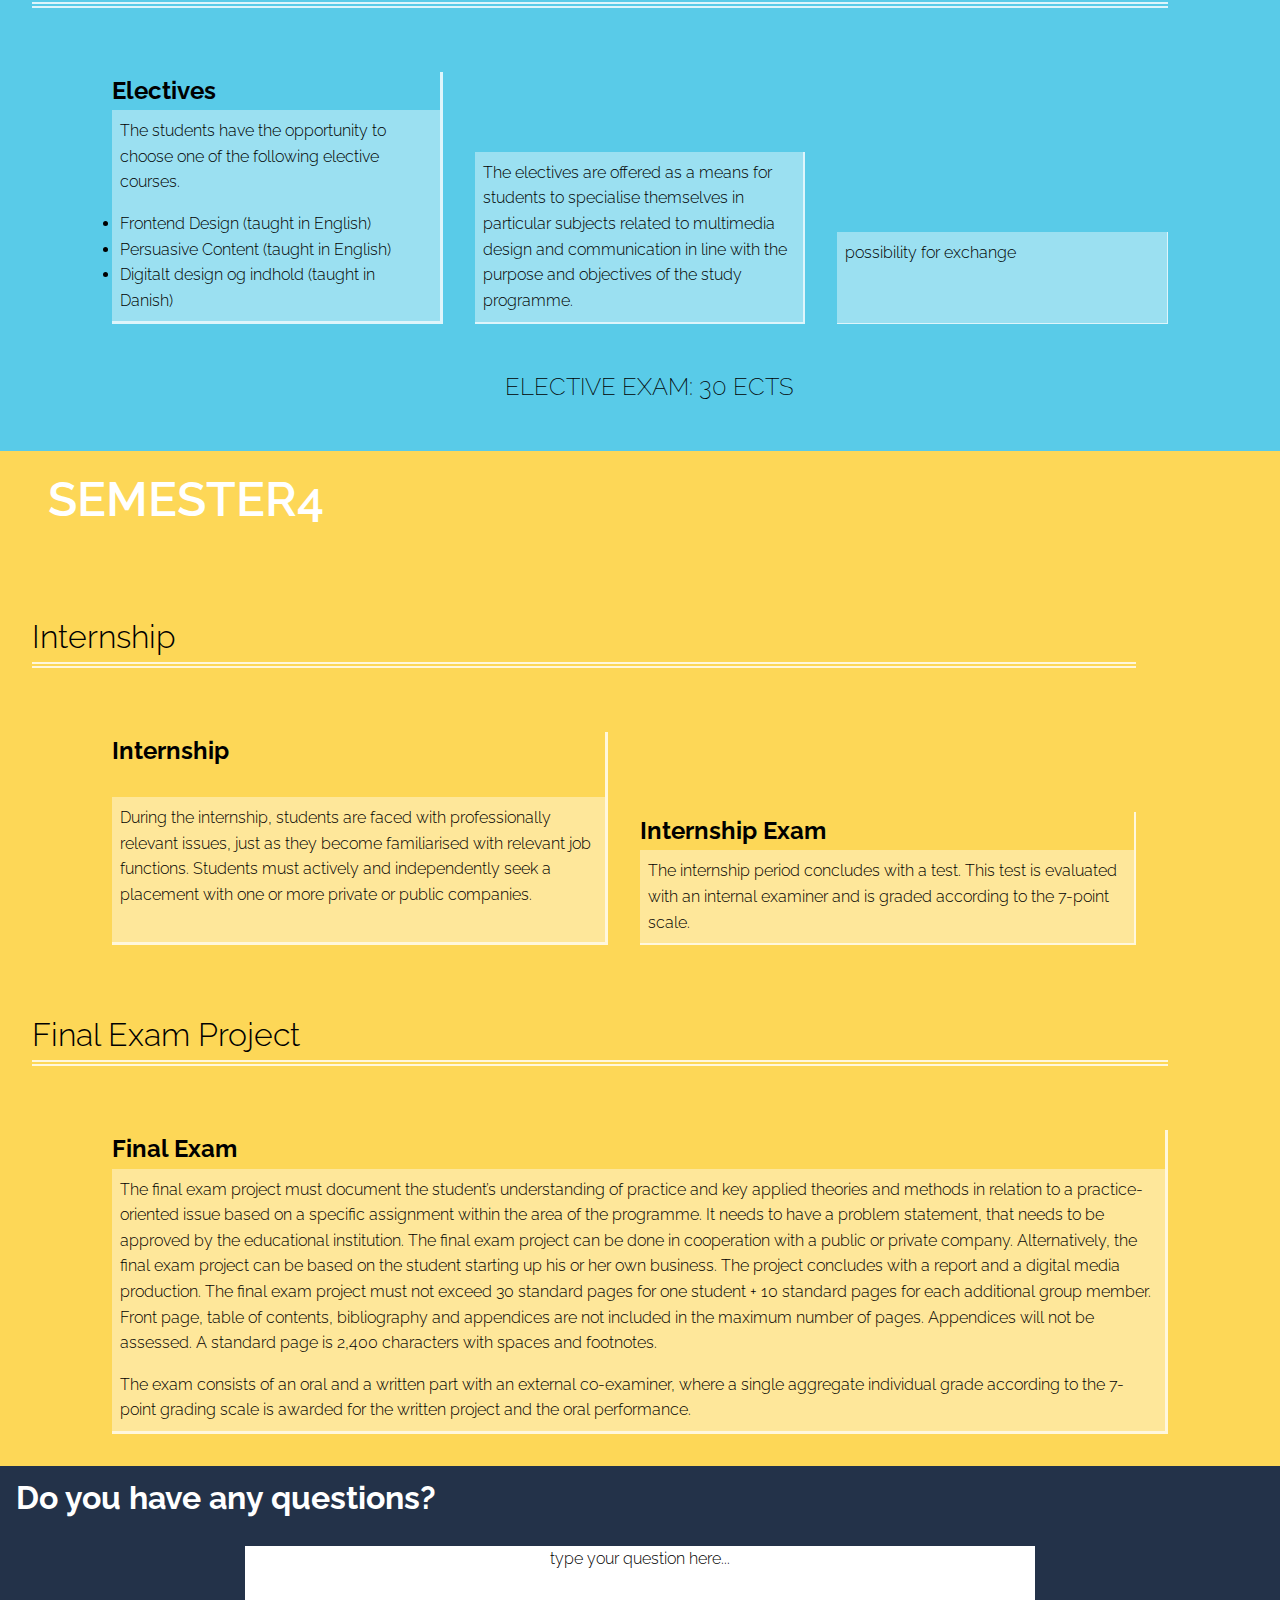
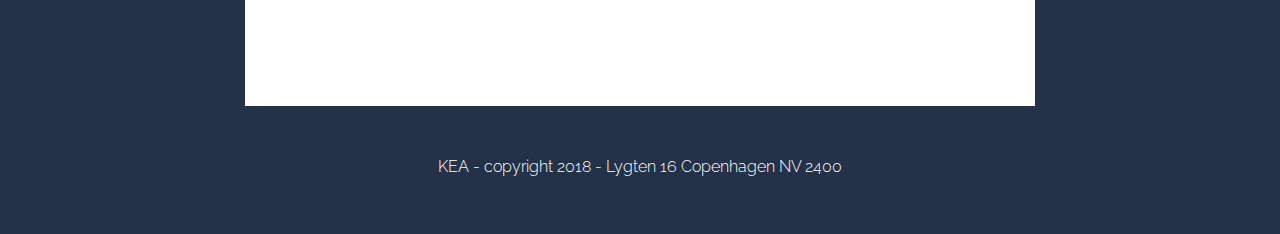
==== commit 39f88746: "on click jump fix" ====
--- a/index.html
+++ b/index.html
@@ -26,10 +26,10 @@
     <div class="semester-links">
       <div class="grid-container">
 
-        <div class="semester1"><h1>SEMESTER1</h1></div>
-        <div class="semester2"><h1>SEMESTER2</h1></div>
-        <div class="semester3"><h1>SEMESTER3</h1></div>
-        <div class="semester4"><h1>SEMESTER4</h1></div>
+        <a href="#5" class="semester1"><h1>SEMESTER1</h1></a>
+        <a href="#7" class="semester2"><h1>SEMESTER2</h1></a>
+        <a href="#9" class="semester3"><h1>SEMESTER3</h1></a>
+        <a href="#11" class="semester4"><h1>SEMESTER4</h1></a>
     </div>
     </div>
 
@@ -87,18 +87,24 @@
         if (data.id == 5 || data.id == 7 || data.id == 11 || data.id == 12 ) {
             clone.querySelector(".exam").style.display = "none";
           }
+        if (data.id == 11){
+        clone.querySelector(".semester-grid").className = "semester-grid2";
+        clone.querySelector(".subject").style.gridColumn = "1/4";
+        clone.querySelector(".competencies").style.display = "none";
+          }
         if (data.id == 12){
-        clone.querySelector(".semester-grid").className ="semester-grid2";
+        clone.querySelector(".semester-grid").className = "semester-grid3";
+        clone.querySelector(".subject").style.gridColumn = "1/3";
         clone.querySelector(".competencies").style.display = "none";
-
-        }
+        clone.querySelector(".skills").style.display = "none";
+          }
         clone.querySelector(".semester-heading").textContent = data.category;
         clone.querySelector(".subject h1").textContent = data.name;
         clone.querySelector(".knowledge").innerHTML = data.knowledge;
         clone.querySelector(".skills").innerHTML = data.skills;
         clone.querySelector(".competencies").innerHTML = data.competance;
         clone.querySelector(".examInfo").innerHTML = data.exam;
-   //     clone.querySelector("section").id = data.id;
+        clone.querySelector("section").id = data.id;
         parent.appendChild(clone);
 
         })
--- a/css/stylesheet2a.css
+++ b/css/stylesheet2a.css
@@ -37,34 +37,38 @@
         "semester3 semester4"
   }
 
-  .semester1 {
+  a.semester1 {
     background-color: #FFB4AA;
     display:flex;
     align-items: center;
     justify-content: center;
     grid-area: semester1;
-  }
-  .semester2 {
+    text-decoration: none;
+  }
+  a.semester2 {
     background-color: #6ECEB2;
     display:flex;
     align-items: center;
     justify-content: center;
-      grid-area: semester2;
-  }
-
-  .semester3 {
+    grid-area: semester2;
+    text-decoration: none;
+  }
+
+  a.semester3 {
     background-color: #59CBE8;
     display:flex;
     align-items: center;
     justify-content: center;
-      grid-area: semester3;
-  }
-  .semester4 {
+    grid-area: semester3;
+    text-decoration: none;
+  }
+  a.semester4 {
       background-color: #FDD757;
       display:flex;
       align-items: center;
       justify-content: center;
       grid-area: semester4;
+      text-decoration: none;
   }
 
   /*Website navbar */
@@ -151,6 +155,13 @@
       grid-gap: 2em;
 }
 
+.semester-grid3{
+    display:grid;
+      grid-template-columns: 5em 1fr 5em;
+      grid-template-rows: auto;
+      grid-gap: 2em;
+}
+
   .semester-heading {
     text-transform: uppercase;
     display:grid;
@@ -180,6 +191,11 @@
 }
 
 .semester-grid2 p{
+    background-color: rgba(255, 255, 255, 0.4);
+    padding: .5em;
+}
+
+.semester-grid3 p{
     background-color: rgba(255, 255, 255, 0.4);
     padding: .5em;
 }
@@ -388,6 +404,15 @@
       padding: 0em 1em;
   }
 
+.semester-grid3{
+      display:grid;
+        grid-template-columns: 1fr;
+        grid-template-rows: auto;
+        grid-gap: 0em;
+      padding: 0em 1em;
+  }
+
+
   .semester-heading {
     display:grid;
     padding: .5em 1em;
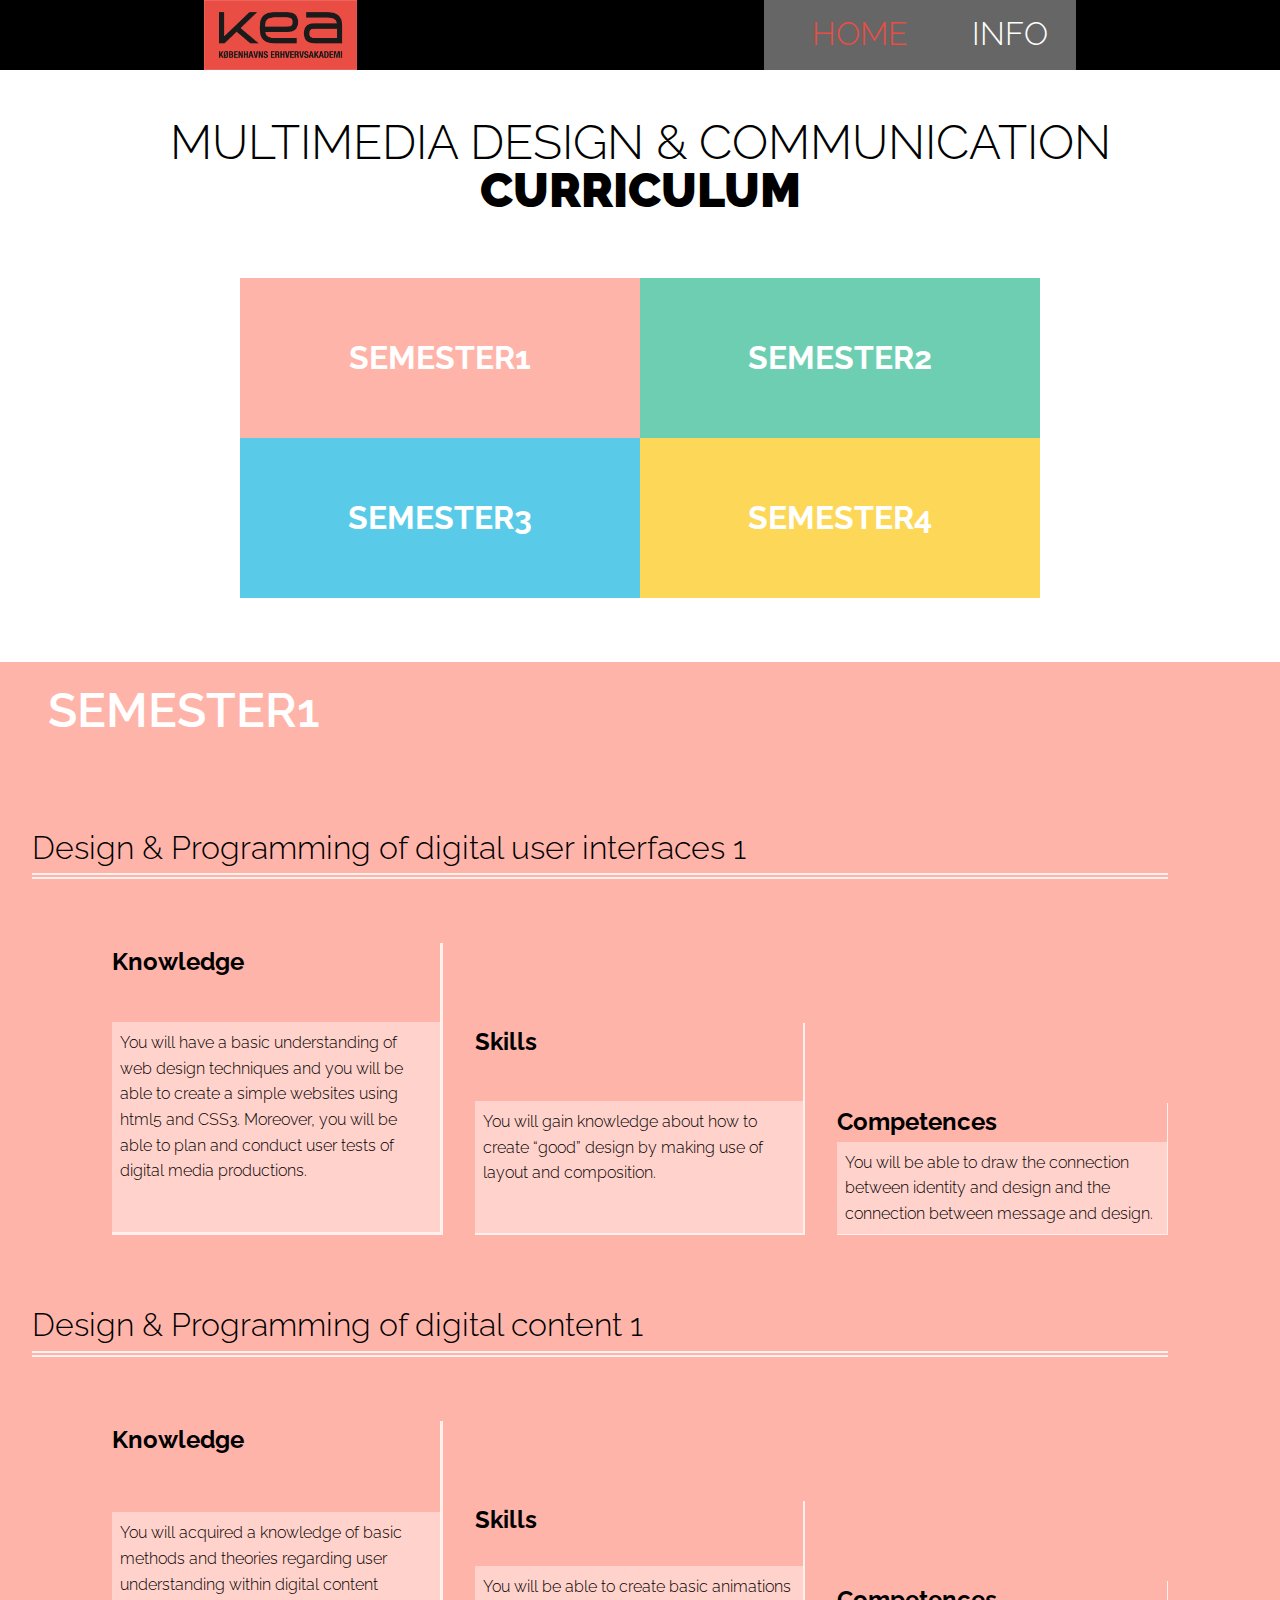
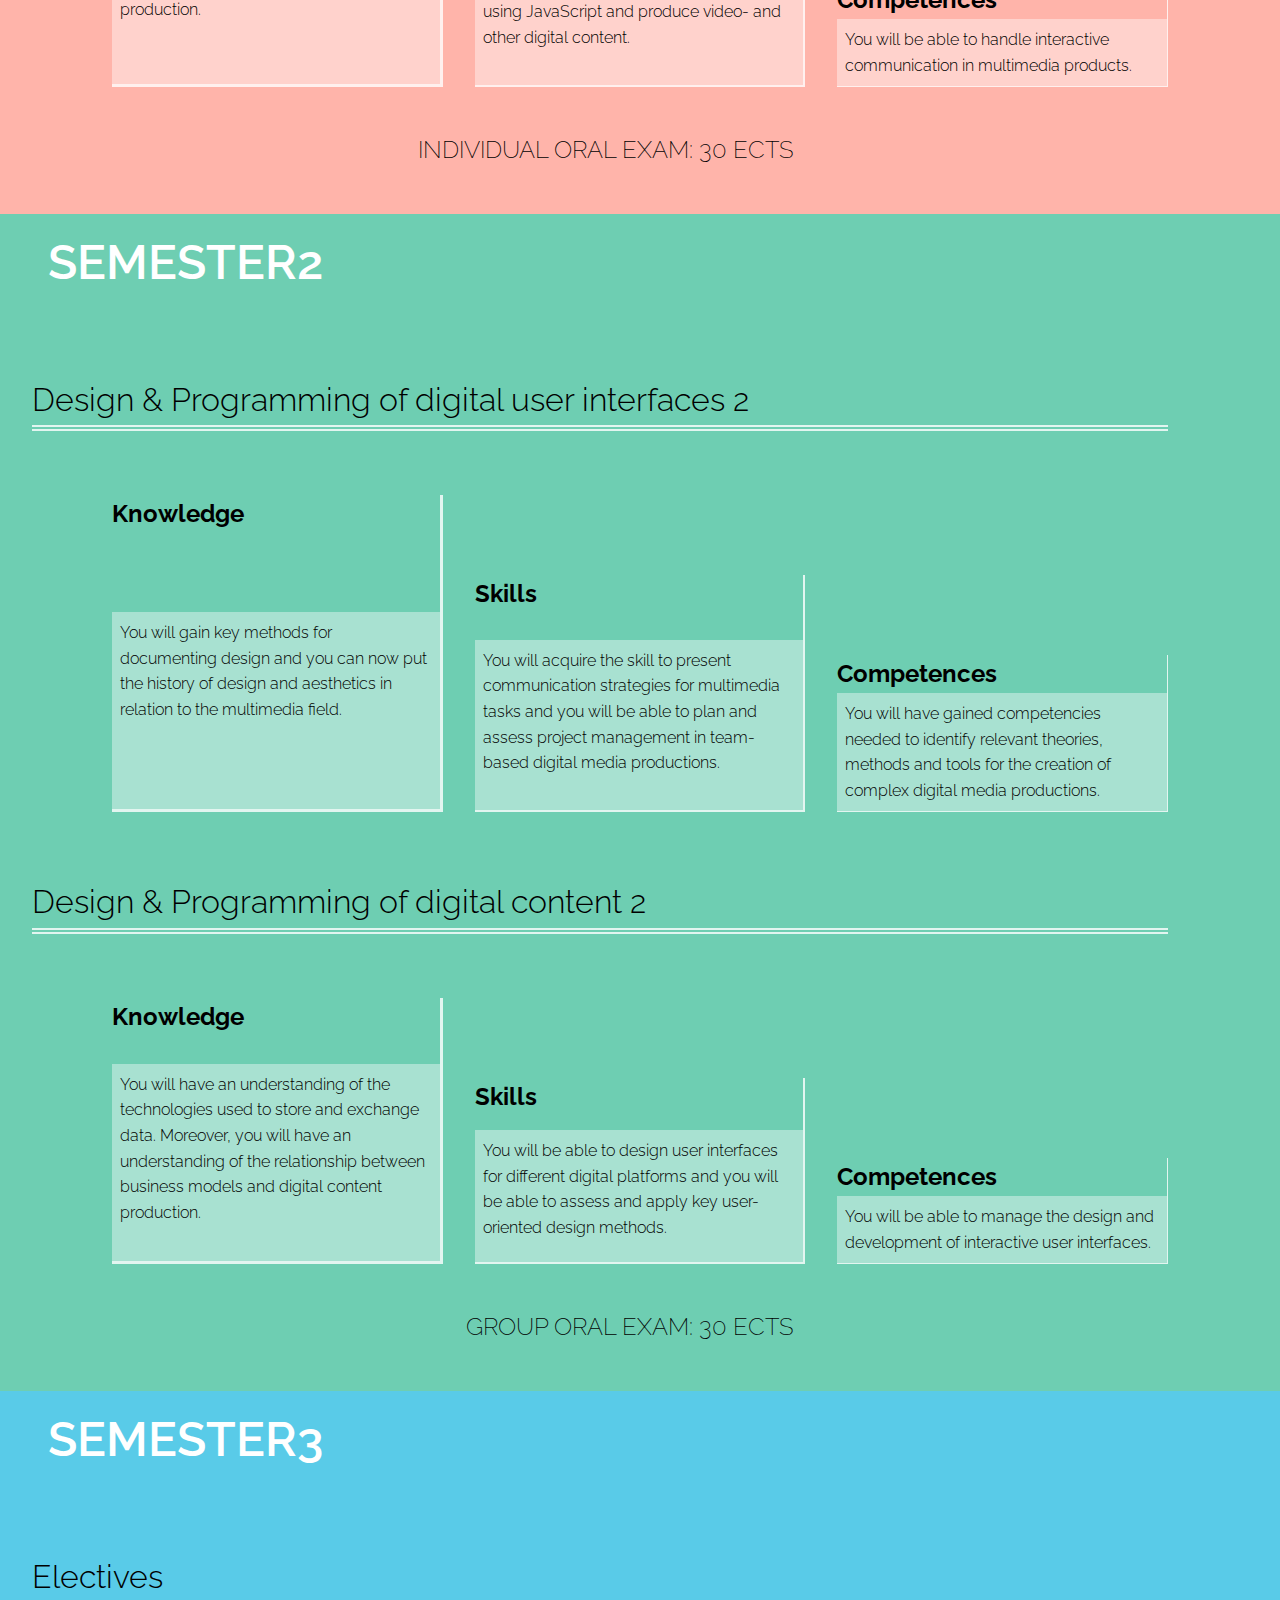
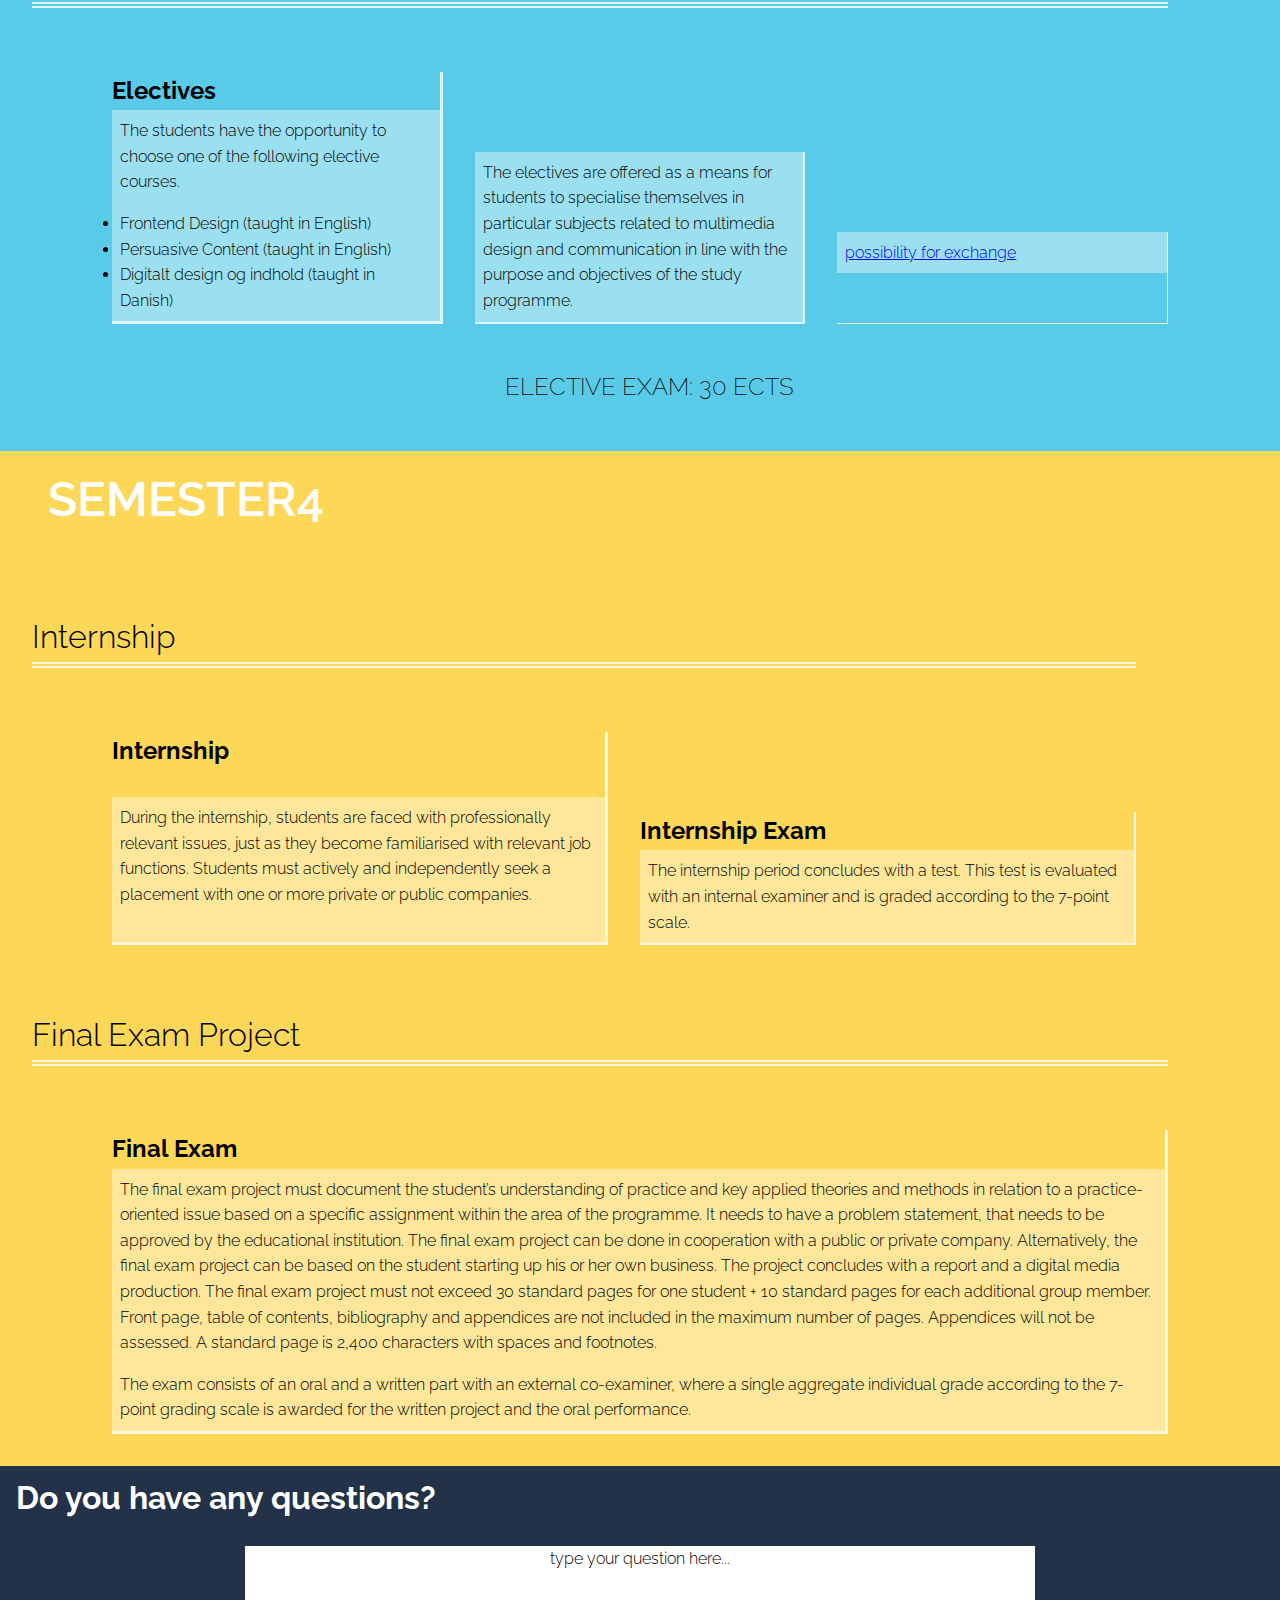
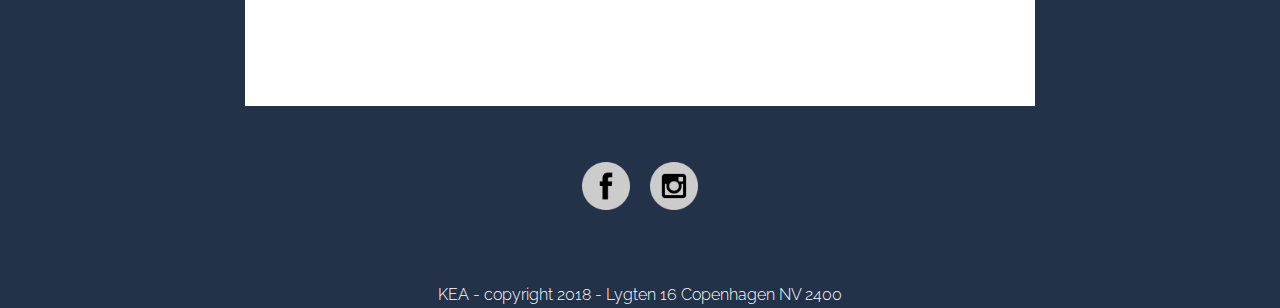
==== commit c2020e91: "finished site" ====
--- a/index.html
+++ b/index.html
@@ -3,6 +3,7 @@
   <head>
     <link rel="stylesheet" href="css/stylesheet2a.css">
     <meta charset="utf-8">
+    <meta name="viewport" content="width=device-width, initial-scale=1">
     <title>KEA Curiculum</title>
   </head>
 
@@ -14,7 +15,7 @@
               <a href="#home">
                   <img id="logo" src="kea_logo.jpg" alt="kea logo"> </a>
               <ul>
-                  <li><a href="index.html">HOME</a></li>
+                  <li><a href="index.html" class="active">HOME</a></li>
                   <li><a href="info.html">INFO</a></li>
               </ul>
           </div>
@@ -35,11 +36,17 @@
 
   </main>
 
+<img onclick="topFunction()" class="arrow_up" title="Go to top" src="arrow_up.png">
+
         <footer>
         <div class="outside">
         <h1>Do you have any questions?</h1>
         <div class="inside">
             <p>type your question here...</p>
+            </div>
+            <div class="social-media-icons">
+            <a href="https://da-dk.facebook.com/kea.dk/" target="_blank"><img src="facebook.png"></a>
+            <a href="https://www.instagram.com/keacph/?hl=da" target="_blank"><img src="instagram.png"></a>
             </div>
             <p>KEA - copyright 2018  -  Lygten 16 Copenhagen NV 2400 </p>
         </div>
@@ -80,6 +87,7 @@
         data.forEach(data =>{
         console.log(data)
         const clone = template.cloneNode(true);
+
         clone.querySelector(".semester").className = data.category;
         if (data.id == 6 || data.id == 8 || data.id == 12) {
             clone.querySelector(".semester-heading").style.display = "none";
@@ -87,6 +95,11 @@
         if (data.id == 5 || data.id == 7 || data.id == 11 || data.id == 12 ) {
             clone.querySelector(".exam").style.display = "none";
           }
+//        if (data.id == 9){
+//        const newLink = document.createElement("a");
+//        newLink.href = "#2";
+//        p.Last.appendChild(newLink);
+//          }
         if (data.id == 11){
         clone.querySelector(".semester-grid").className = "semester-grid2";
         clone.querySelector(".subject").style.gridColumn = "1/4";
@@ -110,6 +123,24 @@
         })
         }
 
+        const arrowUp = document.querySelector(".arrow_up");
+        window.onscroll = function() {
+            scrollFunction()
+        };
+        function scrollFunction() {
+            console.log(arrowUp)
+            if (document.body.scrollTop > 350 || document.documentElement.scrollTop > 350) {
+                arrowUp.style.display = "block";
+            } else {
+                arrowUp.style.display = "none";
+            }
+        }
+        // When the user clicks on the button, scroll to the top of the document
+        function topFunction() {
+            document.body.scrollTop = 0;
+            document.documentElement.scrollTop = 0;
+        }
+
         </script>
 
   </body>
--- a/css/stylesheet2a.css
+++ b/css/stylesheet2a.css
@@ -105,14 +105,12 @@
   }
 
   a:hover {
-      color: red;
-  }
-
-a:active {
-    color: red;
-}
-
-
+      color: #EA4D44;
+  }
+
+.active {
+    color: #EA4D44;
+}
 
   /* Main heading above the semester blocks */
 
@@ -301,6 +299,22 @@
     border-bottom: 3px solid navy;
 }
 
+/* ARROW */
+.arrow_up{
+     display: none;
+  position: fixed;
+  bottom: 20px;
+  right: 30px;
+  z-index: 99;
+  font-size: 18px;
+  border: none;
+  outline: none;
+  color: white;
+  cursor: pointer;
+  padding: 15px;
+  border-radius: 4px;
+}
+
 /* FOOTER */
 
 .outside{
@@ -318,6 +332,19 @@
     color: black;
     grid-column: 2;
 }
+.social-media-icons {
+    text-align: center;
+     grid-column: 2;
+}
+
+
+footer img{
+    filter: invert(100%);
+    width: 4em;
+    display:inline;
+    padding: .5em;
+
+}
 
 footer h1{
     padding: .2em .5em;
@@ -332,7 +359,7 @@
 
 
 /*RESPONSIVE */
-@media all and (max-width: 50em) {
+@media (min-width: 320px) and (max-width: 480px) {
 
     /* Semester blocks section at the top */
 
@@ -375,13 +402,14 @@
     nav ul {
         display: inline;
         list-style: none;
+        font-size: 1em;
     }
 
     nav li {
         display: inline;
         cursor: pointer;
-        padding: 43px 20px;
-        margin-left: 20px;
+        padding: 0px 0px;
+        margin-left: 0px;
     }
 
   /* Below is each semester page */
@@ -392,7 +420,6 @@
         grid-template-columns: 1fr;
         grid-template-rows: 5em;
         grid-gap: 0em;
-        padding: 0em 1em;
         align-items: center;
     }
 
@@ -401,7 +428,6 @@
         grid-template-columns: 1fr;
         grid-template-rows: auto;
         grid-gap: 0em;
-      padding: 0em 1em;
   }
 
 .semester-grid3{
@@ -409,7 +435,6 @@
         grid-template-columns: 1fr;
         grid-template-rows: auto;
         grid-gap: 0em;
-      padding: 0em 1em;
   }
 
 
@@ -500,4 +525,40 @@
       border-left: 3px solid navy;
       border-bottom: 3px solid navy;
   }
-}
+
+footer h1 {
+    font-size: 1.5em;
+    text-align: center;
+}
+
+.heading {
+    text-transform: uppercase;
+    display:flex;
+    align-items: center;
+    justify-content: center;
+      line-height: 1;
+      margin-top: 0;
+      font-size: 2rem;
+      font-weight: 300;
+      padding-top: 1em;
+    text-align: center;
+  }
+
+.heading2 {
+    text-transform: uppercase;
+    display:flex;
+    align-items: center;
+    justify-content: center;
+    line-height: 1;
+    margin-top: 0;
+    font-size: 2rem;
+    font-weight: 900;
+  }
+
+footer img{
+    filter: invert(100%);
+    width: 2.5em;
+    display:inline;
+}
+
+}
